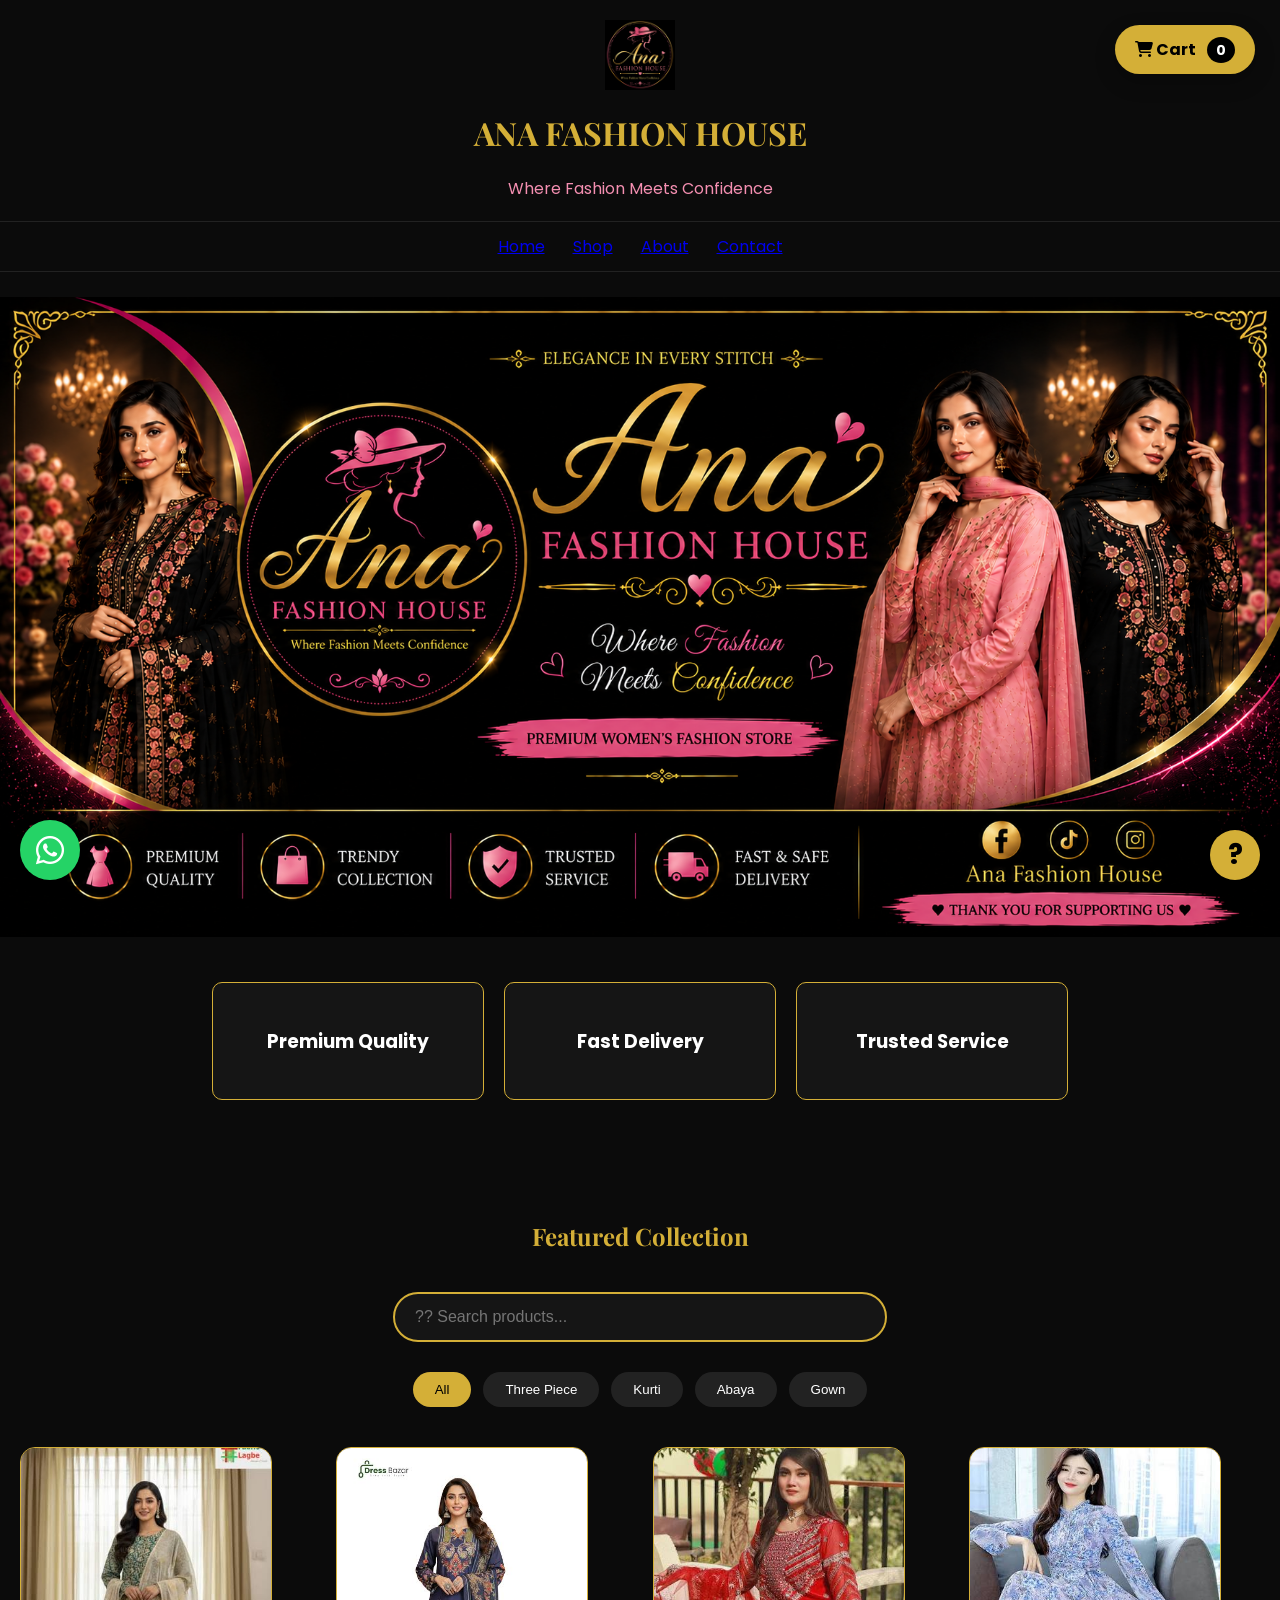
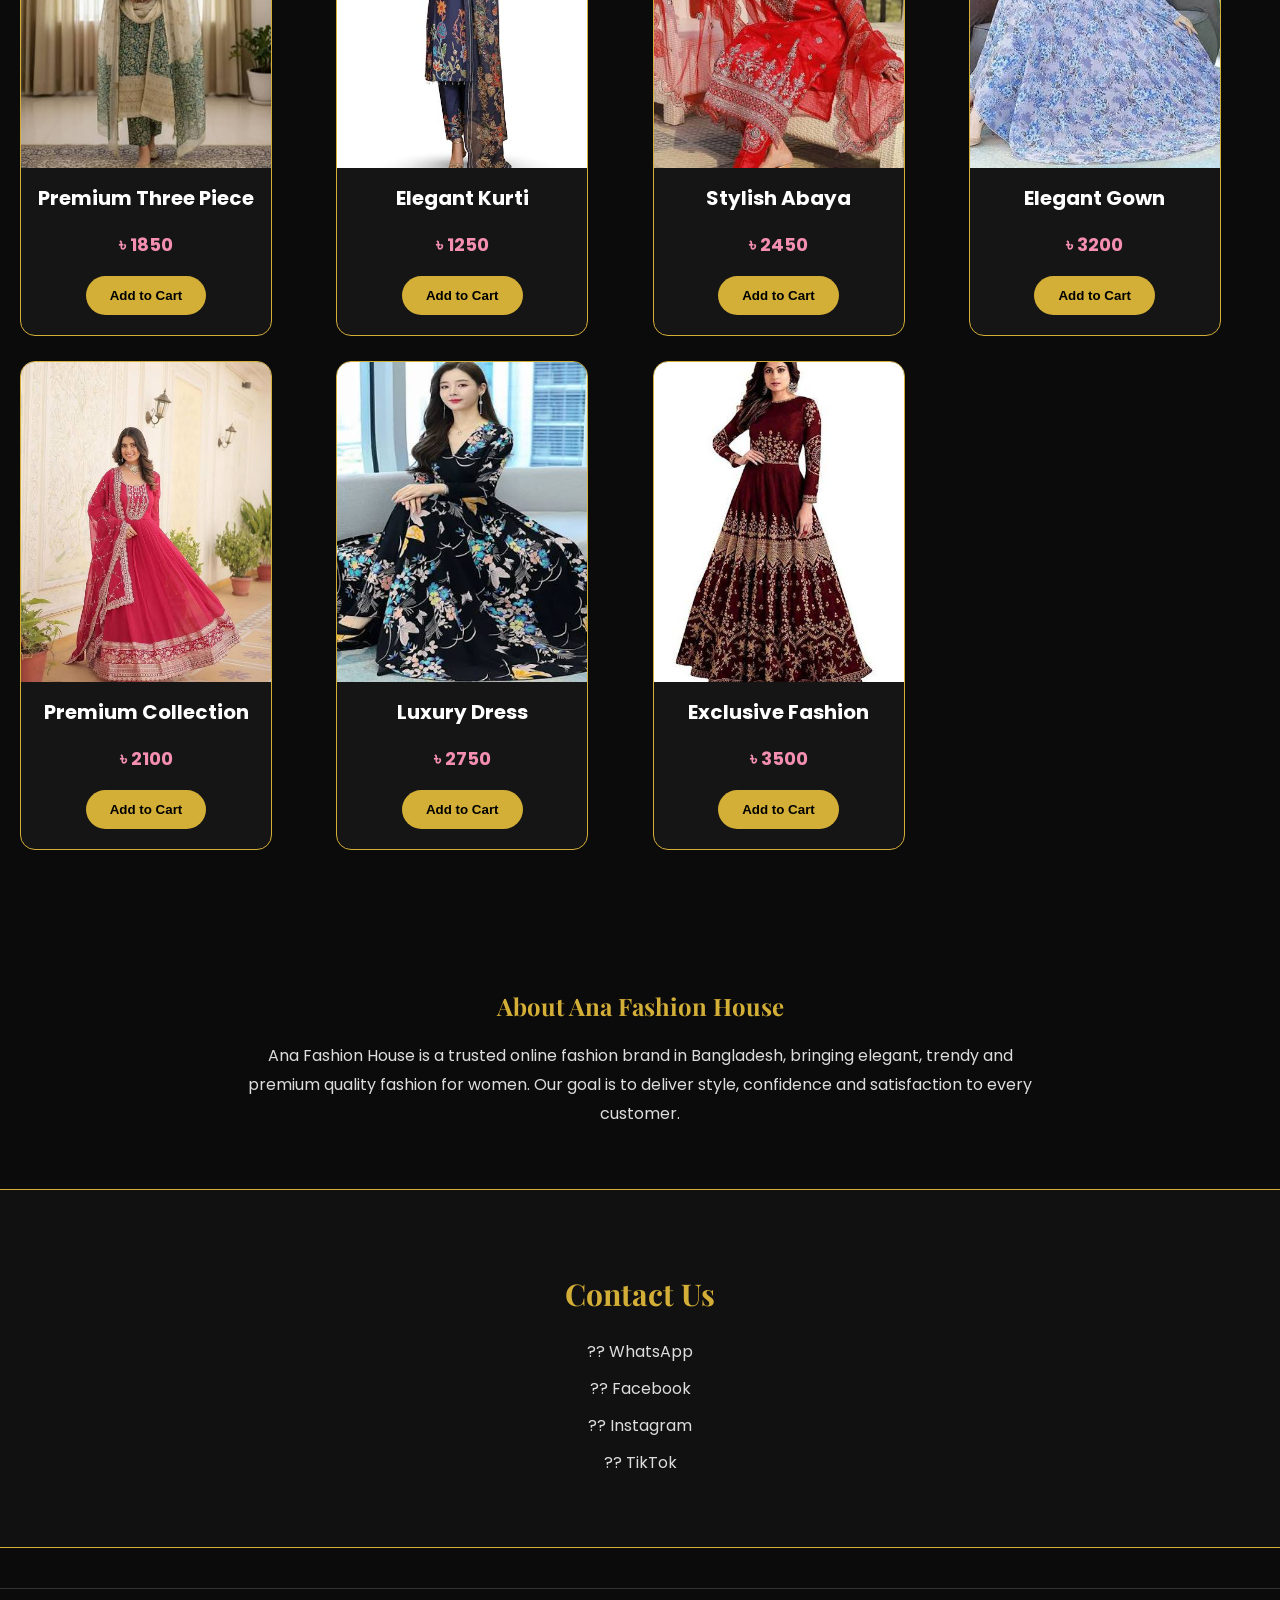
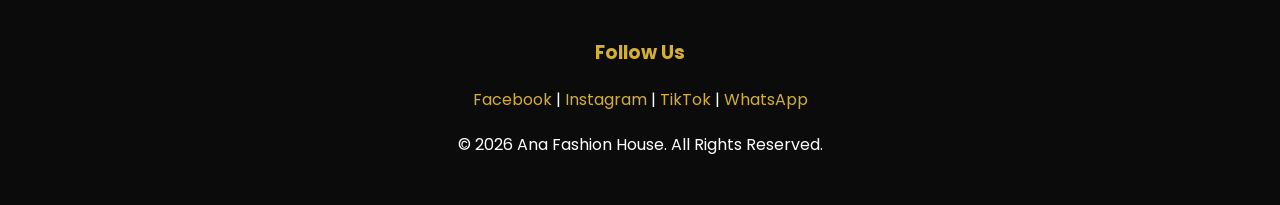
==== index.html @ d1ecdb91 "index.html" ====
<!DOCTYPE html>
<html lang="en">
<link rel="canonical" href="https://mdaiubmondol.github.io/ana-fashion-house/">
<head>
    <meta charset="UTF-8">
    <meta name="viewport" content="width=device-width, initial-scale=1.0">
	
	<link rel="stylesheet" href="https://cdnjs.cloudflare.com/ajax/libs/font-awesome/6.7.2/css/all.min.css">
    
	<!-- SEO -->
    <title>Ana Fashion House | Premium Women's Fashion in Bangladesh</title>

    <meta name="description" content="Ana Fashion House - Premium quality Three Piece, Kurti, Abaya and Women's Fashion in Bangladesh. Order online with fast delivery and trusted service.">

    <meta name="keywords" content="Ana Fashion House, Bangladesh Fashion, Three Piece, Kurti, Abaya, Women's Fashion, Online Shopping Bangladesh, Ladies Dress">

    <meta name="author" content="Md Aiub Mondol">

    <meta name="robots" content="index, follow">

    <!-- Open Graph (Facebook) -->
    <meta property="og:title" content="Ana Fashion House">
    <meta property="og:description" content="Premium Women's Fashion in Bangladesh">
    <meta property="og:image" content="images/banner.png">
    <meta property="og:type" content="website">

    <!-- Theme Color -->
    <meta name="theme-color" content="#0B0B0B">

    <!-- Favicon -->
    <link rel="icon" type="image/png" href="images/icon.png">

    <!-- Font Awesome -->
    <link rel="stylesheet"
    href="https://cdnjs.cloudflare.com/ajax/libs/font-awesome/6.5.1/css/all.min.css">

    <!-- Google Fonts -->
    <link href="https://fonts.googleapis.com/css2?family=Playfair+Display:wght@700&family=Poppins:wght@300;400;500&display=swap" rel="stylesheet">

    <!-- CSS -->
    <link rel="stylesheet" href="style.css">

</head>
	<a href="https://wa.me/8801889418203"
	   class="floating-whatsapp"
	   target="_blank">
	   <i class="fab fa-whatsapp"></i>
	</a>
<body>

<header>

    <img src="images/logo.png" alt="Ana Fashion House logo" class="logo">

    <h1>ANA FASHION HOUSE</h1>

    <p>Where Fashion Meets Confidence</p>
		
		<nav>
			<a href="#home">Home</a>
			<a href="#shop">Shop</a>
			<a href="#about">About</a>
			<a href="#contact">Contact</a>
		</nav>
		<div class="cart-box">

		<i class="fa-solid fa-cart-shopping"></i>

		Cart

		<span id="cart-count">0</span>

		</div>
</header>


<section class="hero" id="home">
    <img src="images/banner.png" alt="Ana Fashion House Banner">
</section>

<section class="features">

    <div class="card">
        <h3>Premium Quality</h3>
    </div>

    <div class="card">
        <h3>Fast Delivery</h3>
    </div>

    <div class="card">
        <h3>Trusted Service</h3>
    </div>

</section>

<section class="products" id="shop">

    <h2>Featured Collection</h2>

    <div class="search-box">

        <input
            type="text"
            id="search-input"
            placeholder="?? Search products...">

    </div>

    <div class="filter-buttons">

        <button class="filter-btn active" data-category="All">All</button>

        <button class="filter-btn" data-category="Three Piece">Three Piece</button>

        <button class="filter-btn" data-category="Kurti">Kurti</button>

        <button class="filter-btn" data-category="Abaya">Abaya</button>

        <button class="filter-btn" data-category="Gown">Gown</button>

    </div>

    <div id="product-list" class="product-grid"></div>

</section>

<section class="about" id="about">

    <h2>About Ana Fashion House</h2>

    <p>
        Ana Fashion House is a trusted online fashion brand in Bangladesh,
        bringing elegant, trendy and premium quality fashion for women.
        Our goal is to deliver style, confidence and satisfaction to every customer.
    </p>

</section>

<section class="contact" id="contact">

	<h2>Contact Us</h2>

		<p>?? <a href="https://wa.me/8801889418203" target="_blank">WhatsApp</a></p>

		<p>?? <a href="https://www.facebook.com/anafashionhouseBD" target="_blank">Facebook</a></p>

		<p>?? <a href="https://www.instagram.com/anafashionhousebd" target="_blank">Instagram</a></p>

		<p>?? <a href="https://www.tiktok.com/@anafashionhousebd" target="_blank">TikTok</a></p>

</section>

<a href="#home" class="back-to-top">?</a>

<footer>

    <h3>Follow Us</h3>

    <p>
        <a href="https://www.facebook.com/anafashionhouseBD" target="_blank">Facebook</a> |
        <a href="https://www.instagram.com/anafashionhousebd" target="_blank">Instagram</a> |
        <a href="https://www.tiktok.com/@anafashionhousebd" target="_blank">TikTok</a> |
        <a href="https://wa.me/8801889418203" target="_blank">WhatsApp</a>
    </p>

    <p>&copy; 2026 Ana Fashion House. All Rights Reserved.</p>

</footer>

<!-- Shopping Cart Sidebar -->

<div class="cart-sidebar" id="cart-sidebar">

    <div class="cart-header">
        <h2>Shopping Cart</h2>
        <span id="close-cart">&times;</span>
    </div>

    <div id="cart-items">

        <p class="empty-cart">Your cart is empty.</p>

    </div>

    <div class="cart-footer">

        <h3>Total: à§³ <span id="cart-total">0</span></h3>

        <button class="checkout-btn">
            Checkout
        </button>

    </div>

</div>

<script src="products.js"></script>
<script src="script.js"></script>

</body>
</html>
---- style.css ----
html{
    scroll-behavior:smooth;
}

body{
    margin:0;
    font-family:'Poppins',sans-serif;
    background:#0B0B0B;
    color:white;
}

header{
    text-align:center;
    padding:20px 0;
}
header{
    text-align:center;
    padding:20px 0;

    position:sticky;
    top:0;
    z-index:1000;

    background:#0B0B0B;
}
.logo{
    width:70px;
    height:auto;
    display:block;
    margin:0 auto 15px;
}

header h1{
    color:#D4AF37;
    font-family:'Playfair Display',serif;
}

header p{
    color:#F48FB1;
}

nav{
    position:sticky;
    top:0;
    z-index:1000;

    margin-top:20px;
    padding:12px;

    background:#0B0B0B;
    border-top:1px solid #222;
    border-bottom:1px solid #222;
}

nav a{
    padding:8px 12px;
    border-radius:20px;
}

nav a:hover{
    background:#151515;
    color:#F48FB1;
}

.hero{
    height:650px;
    overflow:hidden;
}

.hero img{
    width:100%;
    height:100%;
    object-fit:contain;
}

.features{
    display:flex;
    justify-content:center;
    gap:20px;
    padding:40px;
    flex-wrap:wrap;
}

.card{
    background:#151515;
    padding:25px;
    width:220px;
    text-align:center;
    border:1px solid #D4AF37;
    border-radius:10px;
}

.products{
    text-align:center;
    padding:60px 20px;
}

.products h2{
    color:#D4AF37;
    margin-bottom:40px;
    font-family:'Playfair Display',serif;
}

.product-grid{
    display:flex;
    justify-content:center;
    gap:25px;
    flex-wrap:wrap;
}

.product-card{
    width:250px;
    background:#151515;
    border:1px solid #D4AF37;
    border-radius:12px;
    overflow:hidden;
    text-align:center;
    transition:.3s;
    cursor:pointer;
}

.product-card:hover{
    transform:translateY(-10px) scale(1.02);
    box-shadow:0 10px 25px rgba(212,175,55,.35);
}

.product-card img{
    width:100%;
    height:320px;
    object-fit:cover;
    display:block;
}

.product-card h3{
    color:white;
    margin:15px 0 10px;
}

.product-card p{
    color:#F48FB1;
    font-weight:bold;
    margin-bottom:20px;
}

.product-btn{
    display:inline-block;
    margin-bottom:20px;
    padding:10px 20px;
    background:#F48FB1;
    color:#000;
    text-decoration:none;
    border-radius:25px;
    font-weight:bold;
}

.product-btn:hover{
    opacity:.9;
}

.about{
    text-align:center;
    padding:60px 20px;
}

.about h2{
    color:#D4AF37;
    font-family:'Playfair Display',serif;
    margin-bottom:20px;
}

.about p{
    max-width:800px;
    margin:auto;
    line-height:1.8;
    color:#ddd;
}

.contact{
    text-align:center;
    padding:60px 20px;
    background:#111;
    border-top:1px solid #D4AF37;
    border-bottom:1px solid #D4AF37;
}

.contact h2{
    color:#D4AF37;
    margin-bottom:25px;
    font-size:30px;
    font-family:'Playfair Display',serif;
}

.contact p{
    margin:12px 0;
    color:#ddd;
}

.contact strong{
    color:#D4AF37;
}

.contact a{
    color:#ddd;
    text-decoration:none;
}

.contact a:hover{
    color:#F48FB1;
}

footer{
    text-align:center;
    padding:30px 20px;
    margin-top:40px;
    border-top:1px solid #333;
}

footer h3{
    color:#D4AF37;
}

footer a{
    color:#D4AF37;
    text-decoration:none;
}

footer a:hover{
    color:#F48FB1;
}

footer p{
    line-height:1.8;
}

@media (max-width:768px){

    header{
        padding:25px 15px;
    }

    .logo{
        width:90px;
    }

    header h1{
        font-size:28px;
    }

    header p{
        font-size:14px;
    }

    nav{
        display:flex;
        flex-wrap:wrap;
        justify-content:center;
        gap:10px;
        margin-top:15px;
    }

    nav a{
        margin:0;
        padding:8px 12px;
        background:#151515;
        border-radius:20px;
    }

    .hero{
        height:220px;
    }

    .features{
        flex-direction:column;
        align-items:center;
        padding:25px 15px;
    }

    .card{
        width:90%;
        max-width:320px;
    }

    .products{
        padding:40px 15px;
    }

    .product-grid{
        flex-direction:column;
        align-items:center;
    }

    .product-card{
        width:90%;
        max-width:320px;
    }

    footer{
        padding:20px 15px;
    }
}

.back-to-top{
    position:fixed;
    bottom:20px;
    right:20px;

    width:50px;
    height:50px;

    background:#D4AF37;
    color:#000;

    text-decoration:none;
    font-size:28px;
    font-weight:bold;

    display:flex;
    align-items:center;
    justify-content:center;

    border-radius:50%;
    box-shadow:0 4px 10px rgba(0,0,0,.4);

    transition:.3s;
    z-index:999;
}

.back-to-top:hover{
    background:#F48FB1;
    transform:translateY(-3px);
}

.floating-whatsapp{
    position:fixed;
    bottom:20px;
    left:20px;

    width:60px;
    height:60px;

    background:#25D366;
    color:white;

    border-radius:50%;

    display:flex;
    align-items:center;
    justify-content:center;

    text-decoration:none;
    font-size:32px;

    box-shadow:0 4px 12px rgba(0,0,0,.3);

    z-index:999;
    transition:.3s;
}

.floating-whatsapp:hover{
    transform:scale(1.1);
}
/* ===========================
   V15 Premium Product Design
=========================== */

.product-grid{
    display:grid;
    grid-template-columns:repeat(auto-fit,minmax(250px,1fr));
    gap:25px;
    margin-top:40px;
}

.product-card{
    background:#151515;
    border:1px solid #D4AF37;
    border-radius:15px;
    overflow:hidden;
    transition:.35s ease;
    text-align:center;
}

.product-card:hover{
    transform:translateY(-8px);
    box-shadow:0 10px 25px rgba(212,175,55,.35);
}

.product-card img{
    width:100%;
    height:320px;
    object-fit:cover;
}

.product-card h3{
    margin:15px 10px 8px;
    color:#fff;
    font-size:20px;
}

.product-card p{
    color:#F48FB1;
    font-size:18px;
    font-weight:bold;
    margin-bottom:18px;
}

.product-btn{
    background:#D4AF37;
    color:#000;
    border:none;
    padding:12px 24px;
    border-radius:30px;
    font-weight:bold;
    cursor:pointer;
    margin-bottom:20px;
    transition:.3s;
}

.product-btn:hover{
    background:#F48FB1;
    transform:scale(1.05);
}

/* ===========================
   Cart Button
=========================== */

.cart-box{
    position:fixed;
    top:25px;
    right:25px;
    background:#D4AF37;
    color:#000;
    padding:12px 20px;
    border-radius:30px;
    font-weight:bold;
    cursor:pointer;
    z-index:999;
    box-shadow:0 8px 20px rgba(0,0,0,.25);
}

#cart-count{
    background:#000;
    color:#fff;
    padding:3px 9px;
    border-radius:50%;
    margin-left:8px;
    font-size:14px;
}

/* ===========================
   Mobile
=========================== */

@media(max-width:768px){

    .cart-box{
        top:15px;
        right:15px;
        padding:10px 16px;
        font-size:14px;
    }

    .product-card img{
        height:260px;
    }

}

/* ==========================
   Shopping Cart Sidebar
========================== */

.cart-sidebar{

    position:fixed;

    top:0;

    right:-420px;

    width:380px;

    height:100vh;

    background:#111;

    transition:.35s;

    z-index:1000;

    box-shadow:-5px 0 20px rgba(0,0,0,.4);

    display:flex;

    flex-direction:column;

}

.cart-sidebar.active{

    right:0;

}

.cart-header{

    display:flex;

    justify-content:space-between;

    align-items:center;

    padding:20px;

    border-bottom:1px solid #333;

}

.cart-header h2{

    color:#D4AF37;

}

#close-cart{

    font-size:30px;

    cursor:pointer;

}

#cart-items{

    flex:1;

    overflow:auto;

    padding:20px;

}

.empty-cart{

    color:#aaa;

    text-align:center;

}

.cart-footer{

    padding:20px;

    border-top:1px solid #333;

}

.checkout-btn{

    width:100%;

    padding:14px;

    border:none;

    border-radius:30px;

    background:#D4AF37;

    color:#000;

    font-weight:bold;

    cursor:pointer;

    margin-top:15px;

}

.checkout-btn:hover{

    background:#F48FB1;

}

@media(max-width:768px){

.cart-sidebar{

width:100%;

}

}

.cart-item{

    border-bottom:1px solid #333;

    padding:15px 0;

}

.cart-item h4{

    margin:0;

    color:#fff;

}

.cart-item p{

    color:#F48FB1;

}

.cart-item button{

    background:#F48FB1;

    color:#000;

    border:none;

    padding:8px 14px;

    border-radius:20px;

    cursor:pointer;

}
.cart-item{

    display:flex;

    gap:15px;

    padding:15px 0;

    border-bottom:1px solid #333;

}

.cart-item img{

    width:80px;

    height:80px;

    object-fit:cover;

    border-radius:10px;

}

.cart-info{

    flex:1;

}

.qty-box{

    display:flex;

    align-items:center;

    gap:10px;

    margin:10px 0;

}

.qty-box button{

    width:30px;

    height:30px;

    border:none;

    border-radius:50%;

    background:#D4AF37;

    cursor:pointer;

    font-weight:bold;

}

.remove-btn{

    background:#F48FB1;

    border:none;

    color:#000;

    padding:8px 15px;

    border-radius:20px;

    cursor:pointer;

}

/* ==========================
   Search Box
========================== */

.search-box{

    text-align:center;

    margin:30px 0;

}

.search-box input{

    width:100%;
    max-width:450px;

    padding:14px 20px;

    border:2px solid #D4AF37;

    border-radius:40px;

    background:#151515;

    color:#fff;

    font-size:16px;

    outline:none;

    transition:.3s;

}

.search-box input:focus{

    box-shadow:0 0 15px rgba(212,175,55,.35);

}

.filter-buttons {
    display: flex;
    justify-content: center;
    flex-wrap: wrap;
    gap: 12px;
    margin: 30px 0;
}

.filter-btn {
    padding: 10px 22px;
    border: none;
    border-radius: 30px;
    background: #222;
    color: #fff;
    cursor: pointer;
    transition: .3s;
}

.filter-btn:hover,
.filter-btn.active {
    background: #D4AF37;
    color: #000;
}
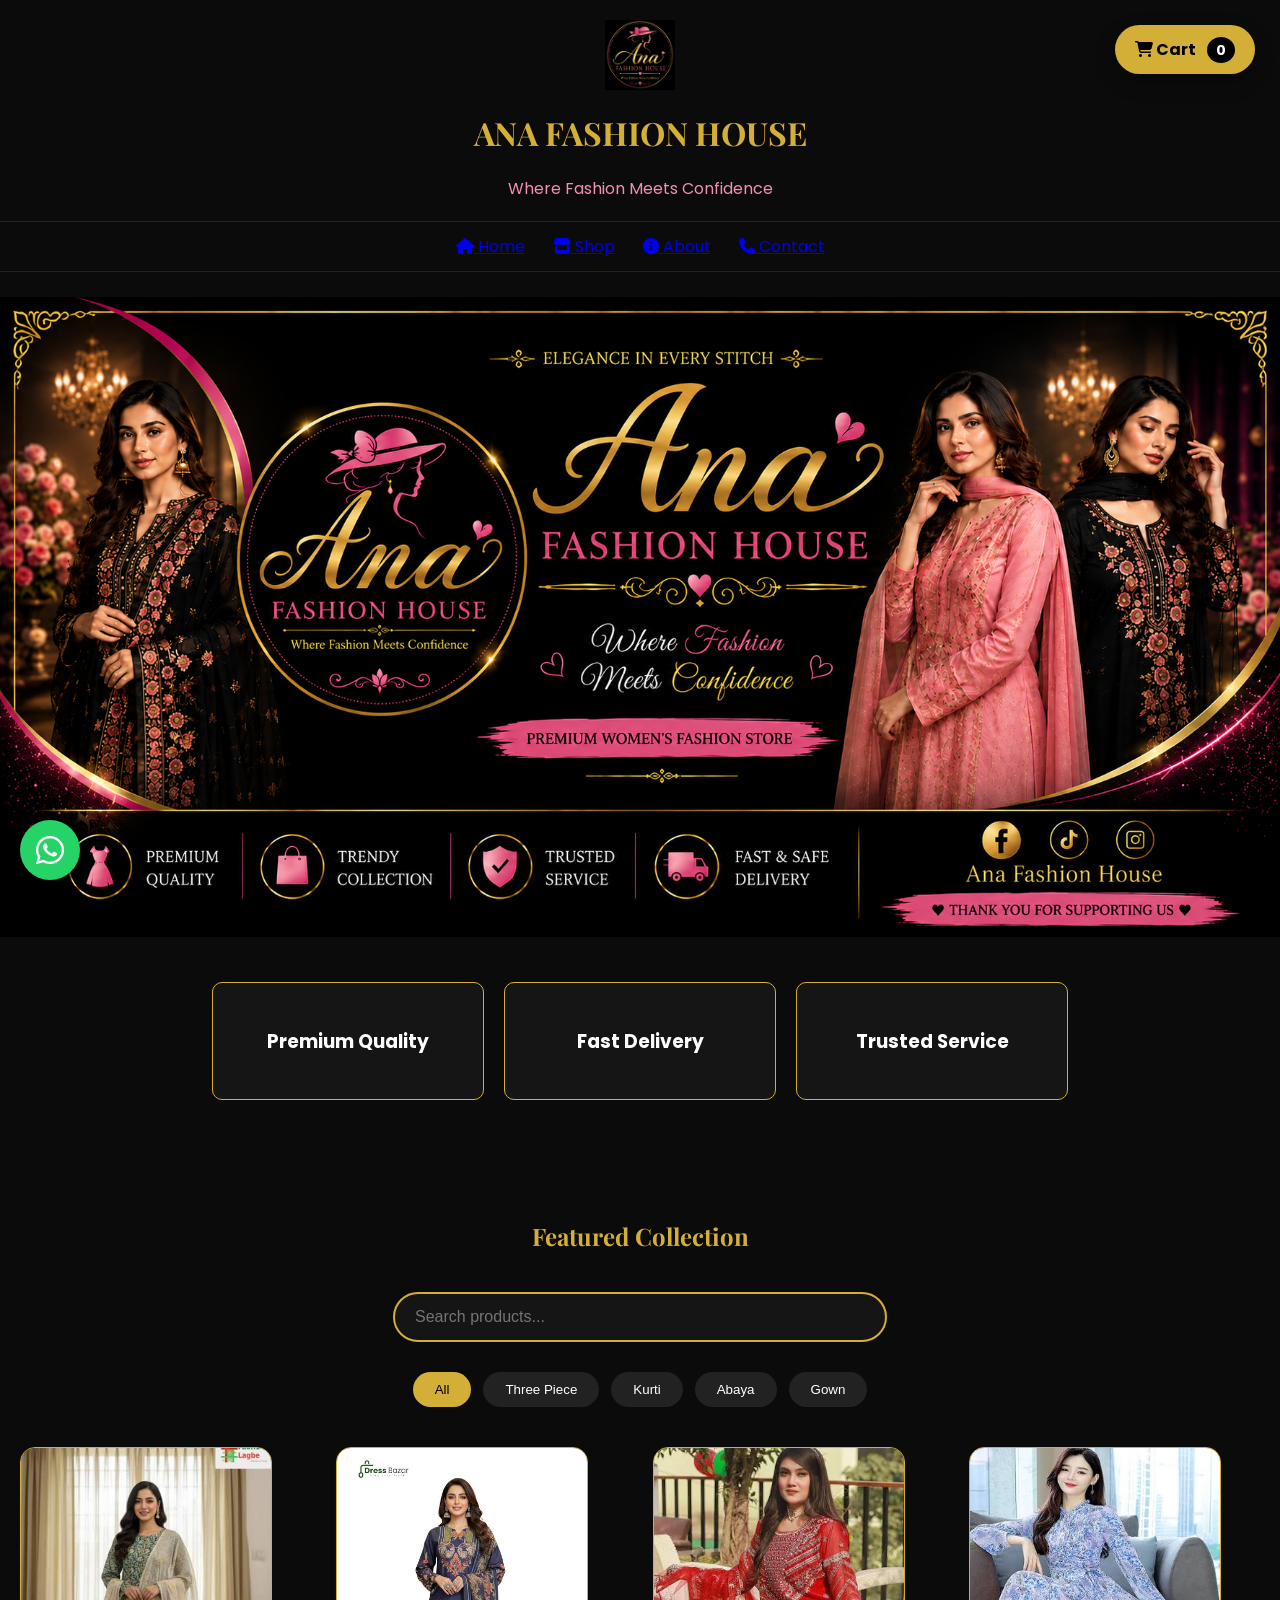
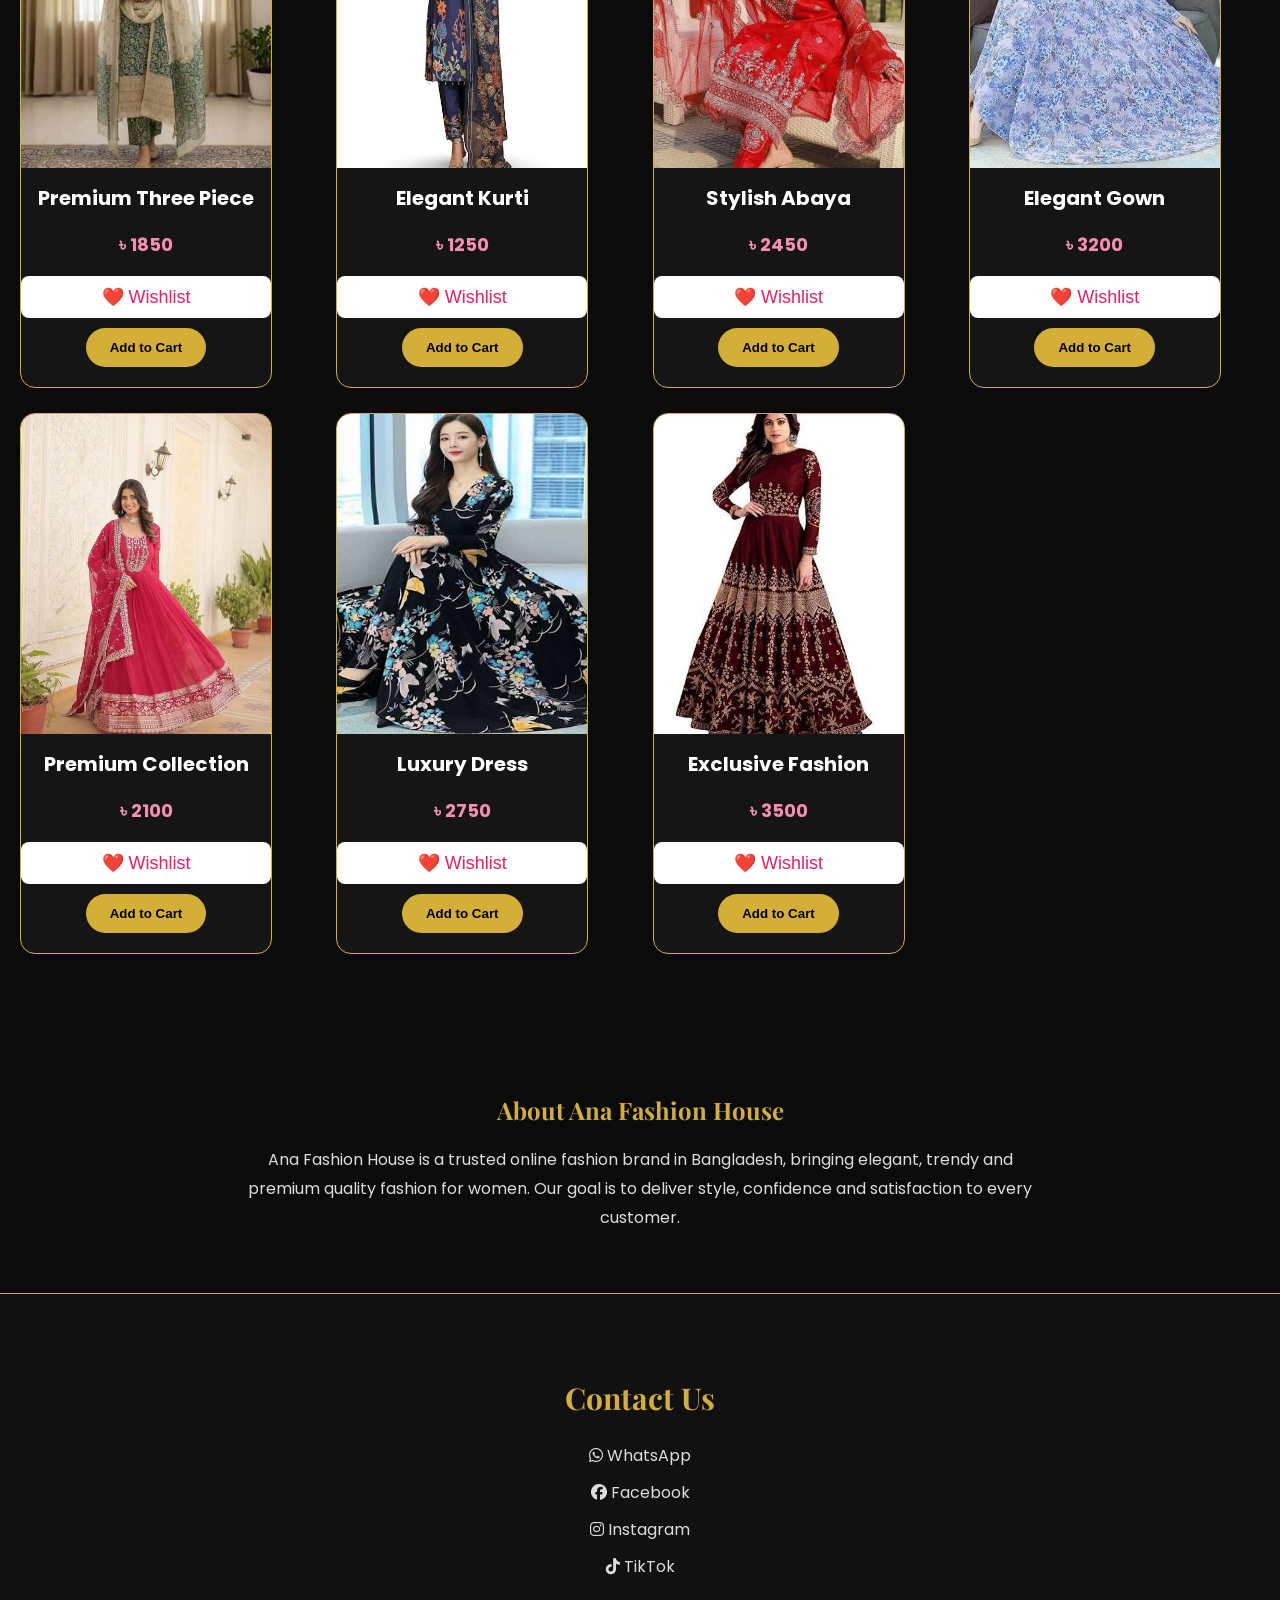
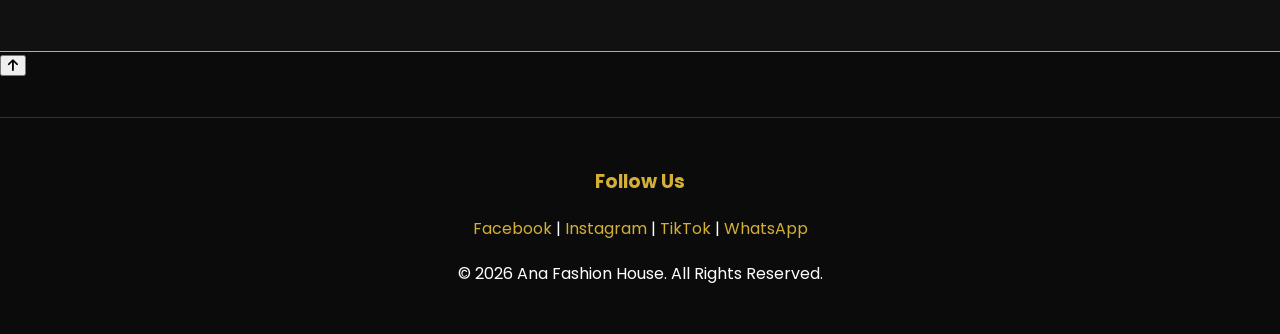
==== commit 0b506eea: "index.html" ====
--- a/index.html
+++ b/index.html
@@ -6,8 +6,6 @@
     <meta charset="UTF-8">
     <meta name="viewport" content="width=device-width, initial-scale=1.0">
 	
-	<link rel="stylesheet" href="https://cdnjs.cloudflare.com/ajax/libs/font-awesome/6.7.2/css/all.min.css">
-    
 	<!-- SEO -->
     <title>Ana Fashion House | Premium Women's Fashion in Bangladesh</title>
 
@@ -32,9 +30,9 @@
     <link rel="icon" type="image/png" href="images/icon.png">
 
     <!-- Font Awesome -->
-    <link rel="stylesheet"
-    href="https://cdnjs.cloudflare.com/ajax/libs/font-awesome/6.5.1/css/all.min.css">
-
+ 
+	<link rel="stylesheet" href="https://cdnjs.cloudflare.com/ajax/libs/font-awesome/6.7.2/css/all.min.css">
+    
     <!-- Google Fonts -->
     <link href="https://fonts.googleapis.com/css2?family=Playfair+Display:wght@700&family=Poppins:wght@300;400;500&display=swap" rel="stylesheet">
 
@@ -42,13 +40,15 @@
     <link rel="stylesheet" href="style.css">
 
 </head>
+	
+<body>
+	
 	<a href="https://wa.me/8801889418203"
 	   class="floating-whatsapp"
 	   target="_blank">
 	   <i class="fab fa-whatsapp"></i>
 	</a>
-<body>
-
+	
 <header>
 
     <img src="images/logo.png" alt="Ana Fashion House logo" class="logo">
@@ -58,10 +58,13 @@
     <p>Where Fashion Meets Confidence</p>
 		
 		<nav>
-			<a href="#home">Home</a>
-			<a href="#shop">Shop</a>
-			<a href="#about">About</a>
-			<a href="#contact">Contact</a>
+			<a href="#home"><i class="fa-solid fa-house"></i> Home</a>
+
+			<a href="#shop"><i class="fa-solid fa-store"></i> Shop</a>
+
+			<a href="#about"><i class="fa-solid fa-circle-info"></i> About</a>
+
+			<a href="#contact"><i class="fa-solid fa-phone"></i> Contact</a>
 		</nav>
 		<div class="cart-box">
 
@@ -104,7 +107,7 @@
         <input
             type="text"
             id="search-input"
-            placeholder="?? Search products...">
+            placeholder="Search products...">
 
     </div>
 
@@ -140,19 +143,59 @@
 
 <section class="contact" id="contact">
 
-	<h2>Contact Us</h2>
-
-		<p>?? <a href="https://wa.me/8801889418203" target="_blank">WhatsApp</a></p>
-
-		<p>?? <a href="https://www.facebook.com/anafashionhouseBD" target="_blank">Facebook</a></p>
-
-		<p>?? <a href="https://www.instagram.com/anafashionhousebd" target="_blank">Instagram</a></p>
-
-		<p>?? <a href="https://www.tiktok.com/@anafashionhousebd" target="_blank">TikTok</a></p>
-
-</section>
-
-<a href="#home" class="back-to-top">?</a>
+    <h2>Contact Us</h2>
+
+    <p>
+        <a href="https://wa.me/8801889418203"
+           target="_blank"
+           rel="noopener noreferrer">
+
+            <i class="fab fa-whatsapp"></i>
+            WhatsApp
+
+        </a>
+    </p>
+
+    <p>
+        <a href="https://facebook.com/anafashionhouseBD"
+           target="_blank"
+           rel="noopener noreferrer">
+
+            <i class="fab fa-facebook"></i>
+            Facebook
+
+        </a>
+    </p>
+
+    <p>
+        <a href="https://instagram.com/anafashionhouseBD"
+           target="_blank"
+           rel="noopener noreferrer">
+
+            <i class="fab fa-instagram"></i>
+            Instagram
+
+        </a>
+    </p>
+
+    <p>
+        <a href="https://tiktok.com/@anafashionhouseBD"
+           target="_blank"
+           rel="noopener noreferrer">
+
+            <i class="fab fa-tiktok"></i>
+            TikTok
+
+        </a>
+    </p>
+
+</section>
+
+<button id="backToTop">
+
+    <i class="fa-solid fa-arrow-up"></i>
+
+</button>
 
 <footer>
 
--- a/style.css
+++ b/style.css
@@ -771,3 +771,39 @@
     background: #D4AF37;
     color: #000;
 }
+
+/* ==========================
+   Wishlist
+========================== */
+
+.wishlist-btn{
+
+    width:100%;
+
+    margin-bottom:10px;
+
+    padding:10px;
+
+    border:none;
+
+    border-radius:8px;
+
+    background:#fff;
+
+    color:#E91E63;
+
+    cursor:pointer;
+
+    font-size:18px;
+
+    transition:.3s;
+
+}
+
+.wishlist-btn:hover{
+
+    background:#E91E63;
+
+    color:#fff;
+
+}
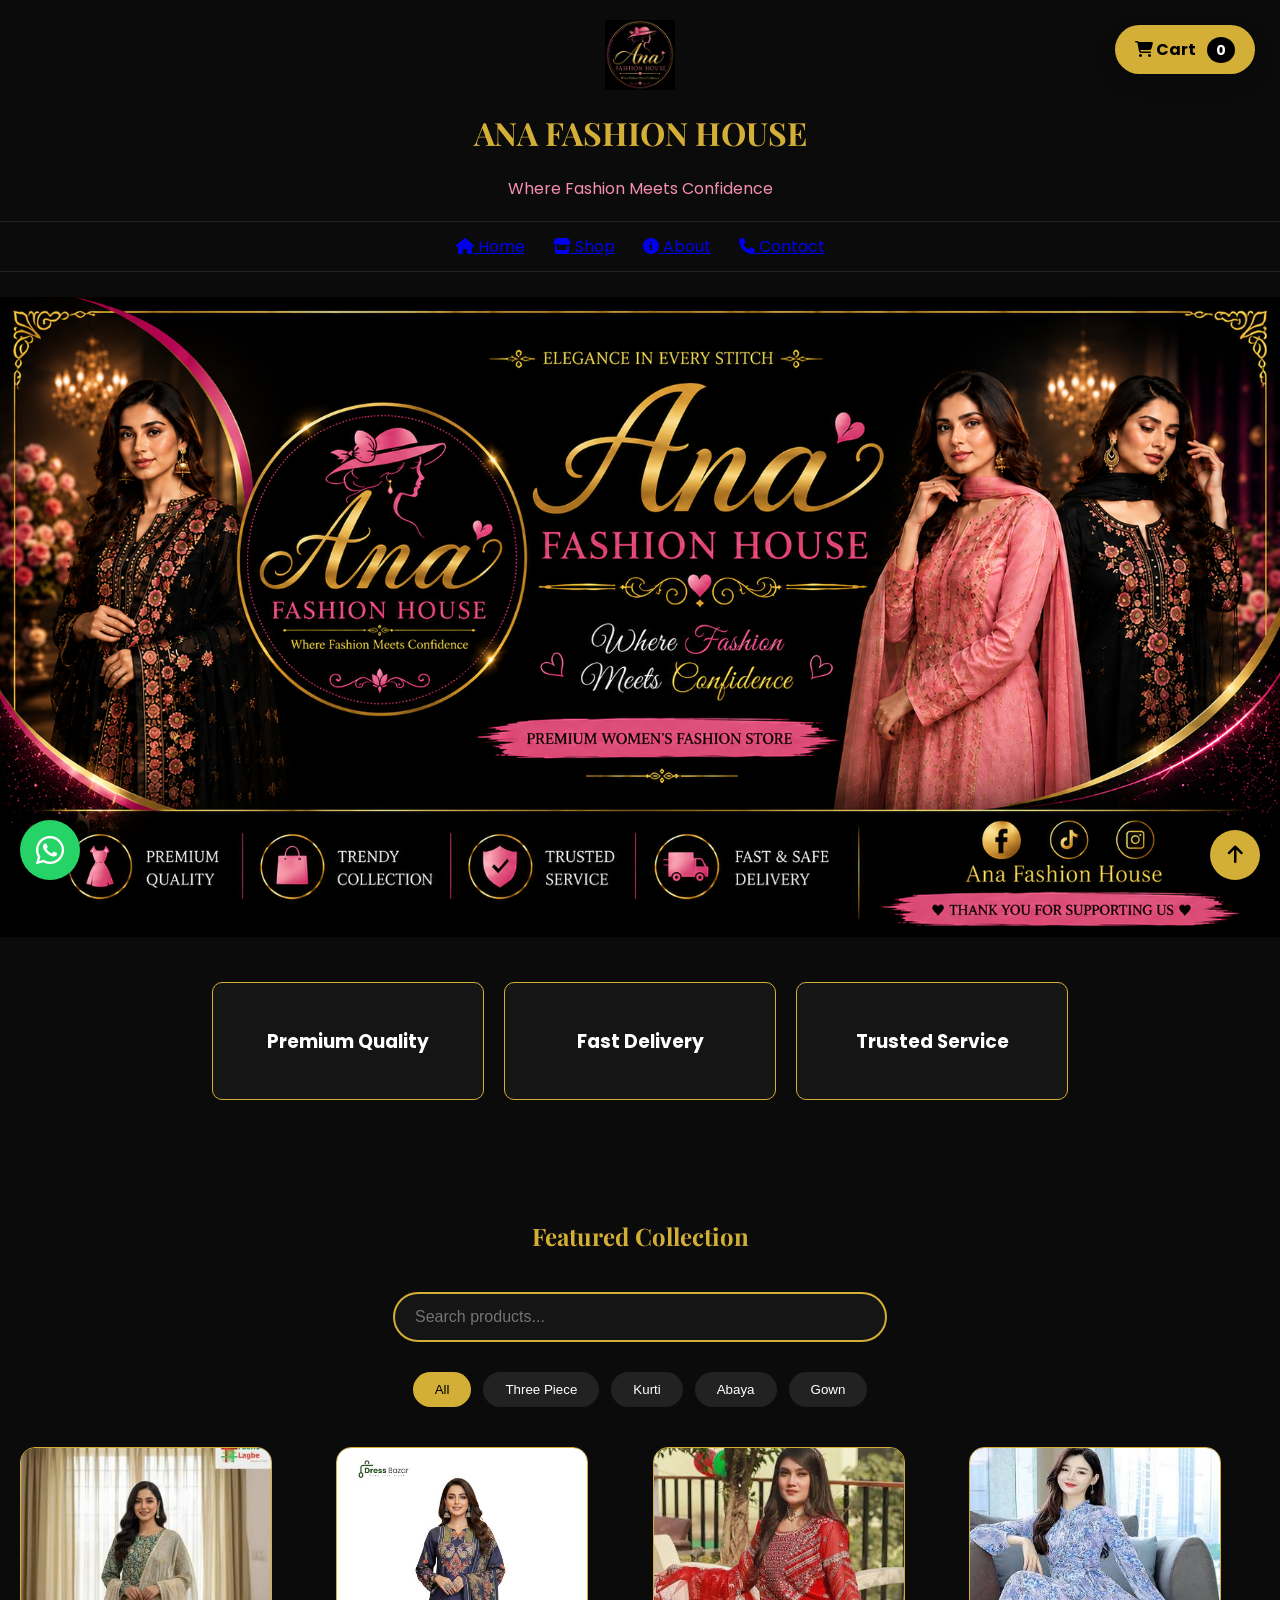
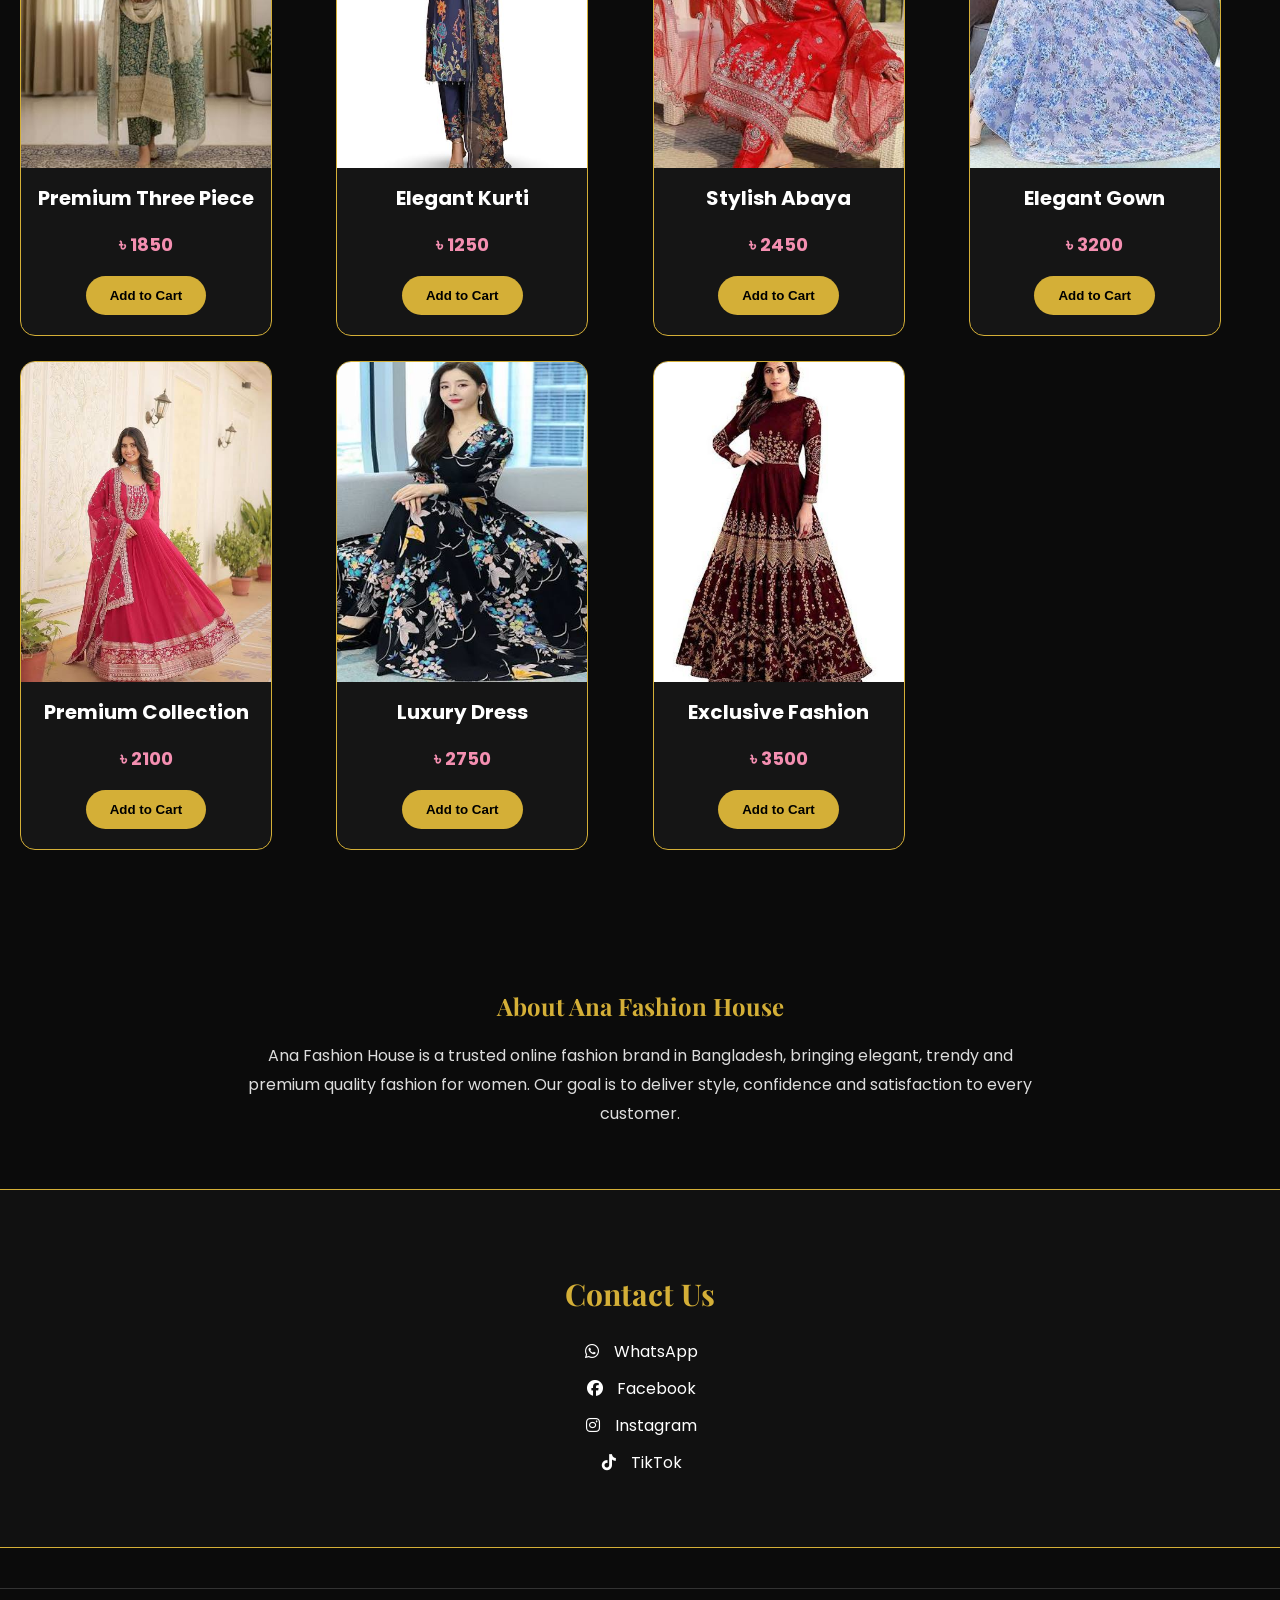
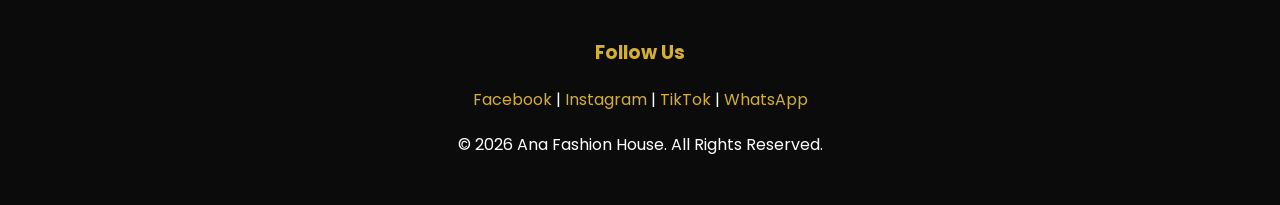
==== commit b516ba3a: "index.html" ====
--- a/index.html
+++ b/index.html
@@ -40,7 +40,11 @@
     <link rel="stylesheet" href="style.css">
 
 </head>
-	
+
+	<div id="toast">
+		<i class="fa-solid fa-circle-check"></i>
+		Product added to cart!
+	</div> 	
 <body>
 	
 	<a href="https://wa.me/8801889418203"
--- a/style.css
+++ b/style.css
@@ -200,12 +200,27 @@
 }
 
 .contact a{
-    color:#ddd;
+
+    color:#fff;
+
     text-decoration:none;
+
+    transition:.3s;
+
 }
 
 .contact a:hover{
-    color:#F48FB1;
+
+    color:#D4AF37;
+
+}
+
+.contact i{
+
+    margin-right:8px;
+
+    width:20px;
+
 }
 
 footer{
@@ -264,6 +279,9 @@
         background:#151515;
         border-radius:20px;
     }
+	nav a i{
+    margin-right: 6px;
+	}
 
     .hero{
         height:220px;
@@ -299,35 +317,40 @@
     }
 }
 
-.back-to-top{
+#backToTop{
+
     position:fixed;
+
     bottom:20px;
+
     right:20px;
 
     width:50px;
+
     height:50px;
 
+    border:none;
+
+    border-radius:50%;
+
     background:#D4AF37;
+
     color:#000;
 
-    text-decoration:none;
-    font-size:28px;
-    font-weight:bold;
-
-    display:flex;
-    align-items:center;
-    justify-content:center;
-
-    border-radius:50%;
-    box-shadow:0 4px 10px rgba(0,0,0,.4);
+    cursor:pointer;
+
+    font-size:20px;
+
+    box-shadow:0 5px 15px rgba(0,0,0,.3);
 
     transition:.3s;
-    z-index:999;
-}
-
-.back-to-top:hover{
-    background:#F48FB1;
-    transform:translateY(-3px);
+
+}
+
+#backToTop:hover{
+
+    transform:translateY(-5px);
+
 }
 
 .floating-whatsapp{
@@ -807,3 +830,107 @@
     color:#fff;
 
 }
+
+/* ==========================
+   Toast Notification
+========================== */
+
+#toast{
+
+    position:fixed;
+
+    bottom:25px;
+
+    left:50%;
+
+    transform:translateX(-50%);
+
+    background:#111;
+
+    color:#fff;
+
+    padding:14px 22px;
+
+    border-radius:10px;
+
+    box-shadow:0 5px 20px rgba(0,0,0,.3);
+
+    opacity:0;
+
+    visibility:hidden;
+
+    transition:.3s;
+
+    z-index:9999;
+
+}
+
+#toast.show{
+
+    opacity:1;
+
+    visibility:visible;
+
+}
+
+#toast i{
+
+    color:#28a745;
+
+    margin-right:8px;
+
+}
+
+.product-image{
+
+    position:relative;
+
+}
+
+.product-image img{
+
+    width:100%;
+
+    display:block;
+
+}
+
+.wishlist-btn{
+
+    position:absolute;
+
+    top:10px;
+
+    right:10px;
+
+    width:40px;
+
+    height:40px;
+
+    border:none;
+
+    border-radius:50%;
+
+    background:#fff;
+
+    color:#888;
+
+    cursor:pointer;
+
+    transition:.3s;
+
+    box-shadow:0 4px 10px rgba(0,0,0,.15);
+
+}
+
+.wishlist-btn:hover{
+
+    transform:scale(1.1);
+
+}
+
+.wishlist-btn.active{
+
+    background: #ff2d55;
+    color: #fff;
+}
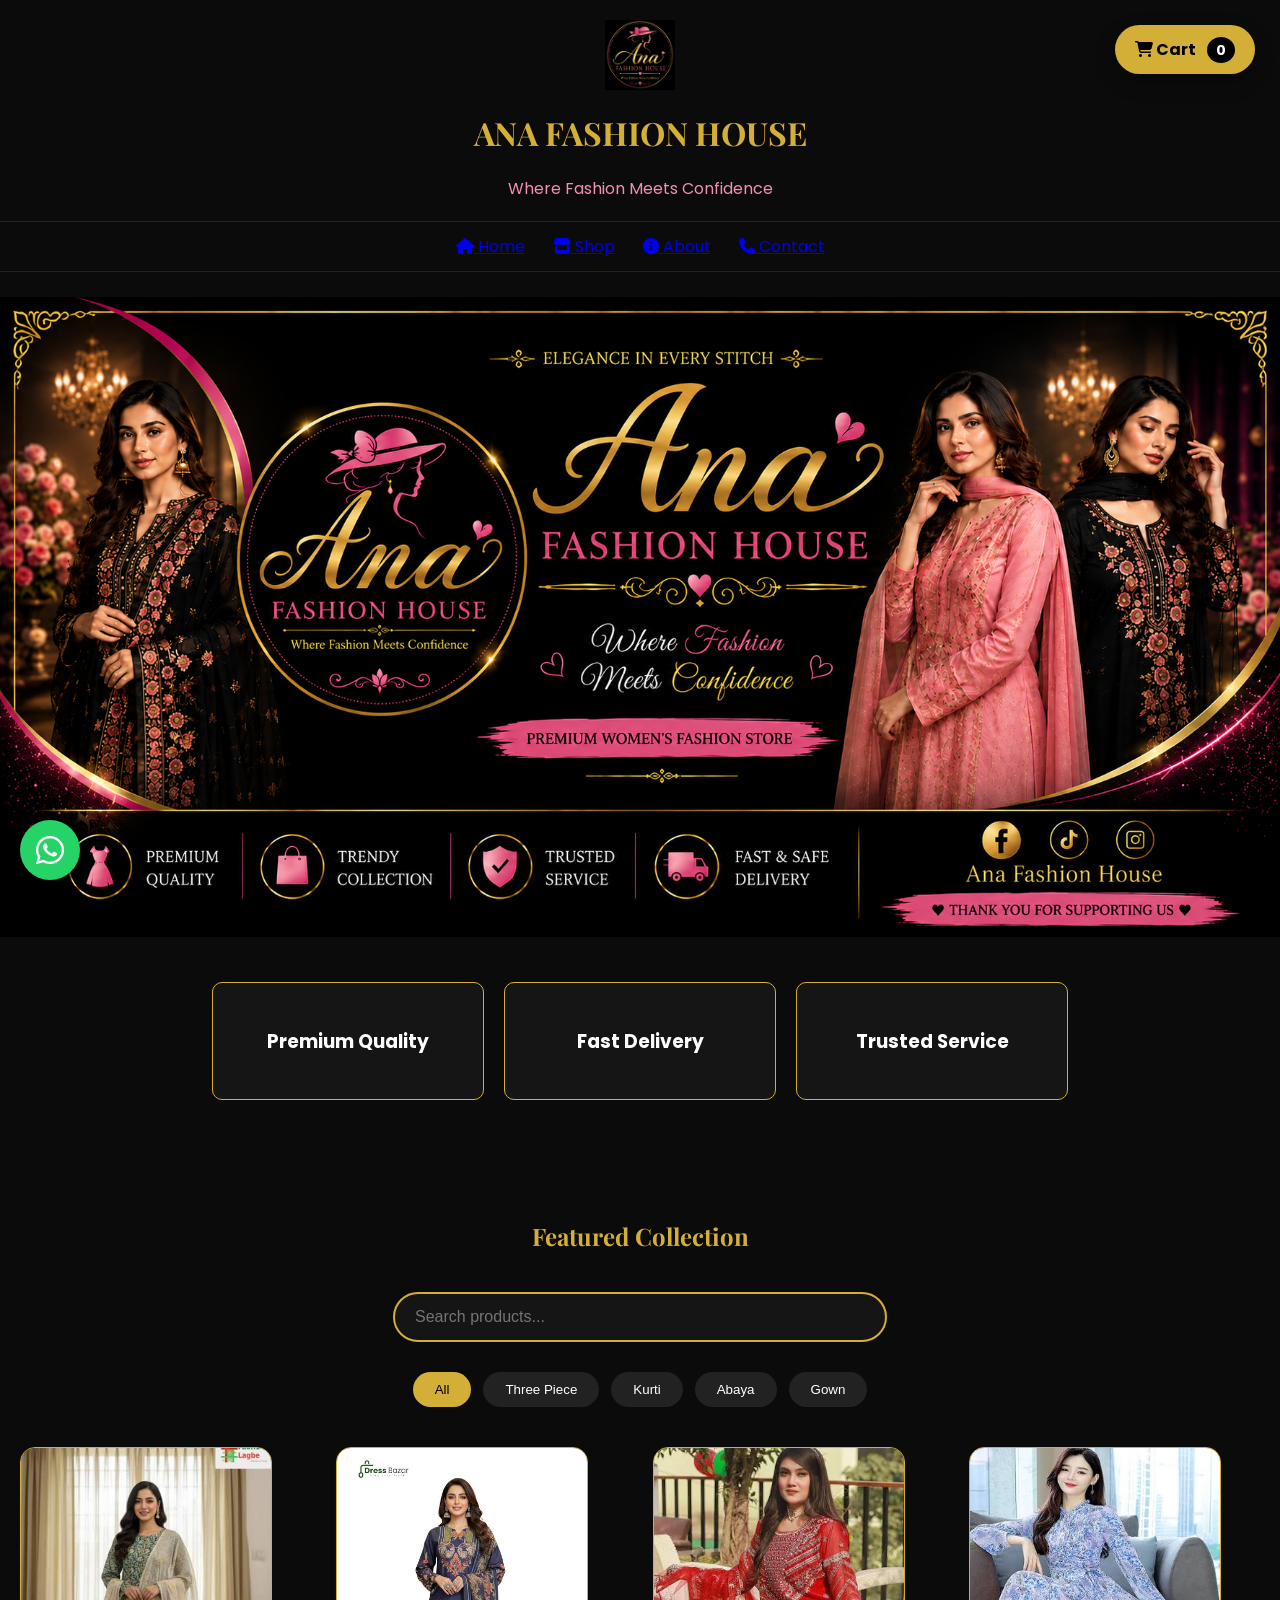
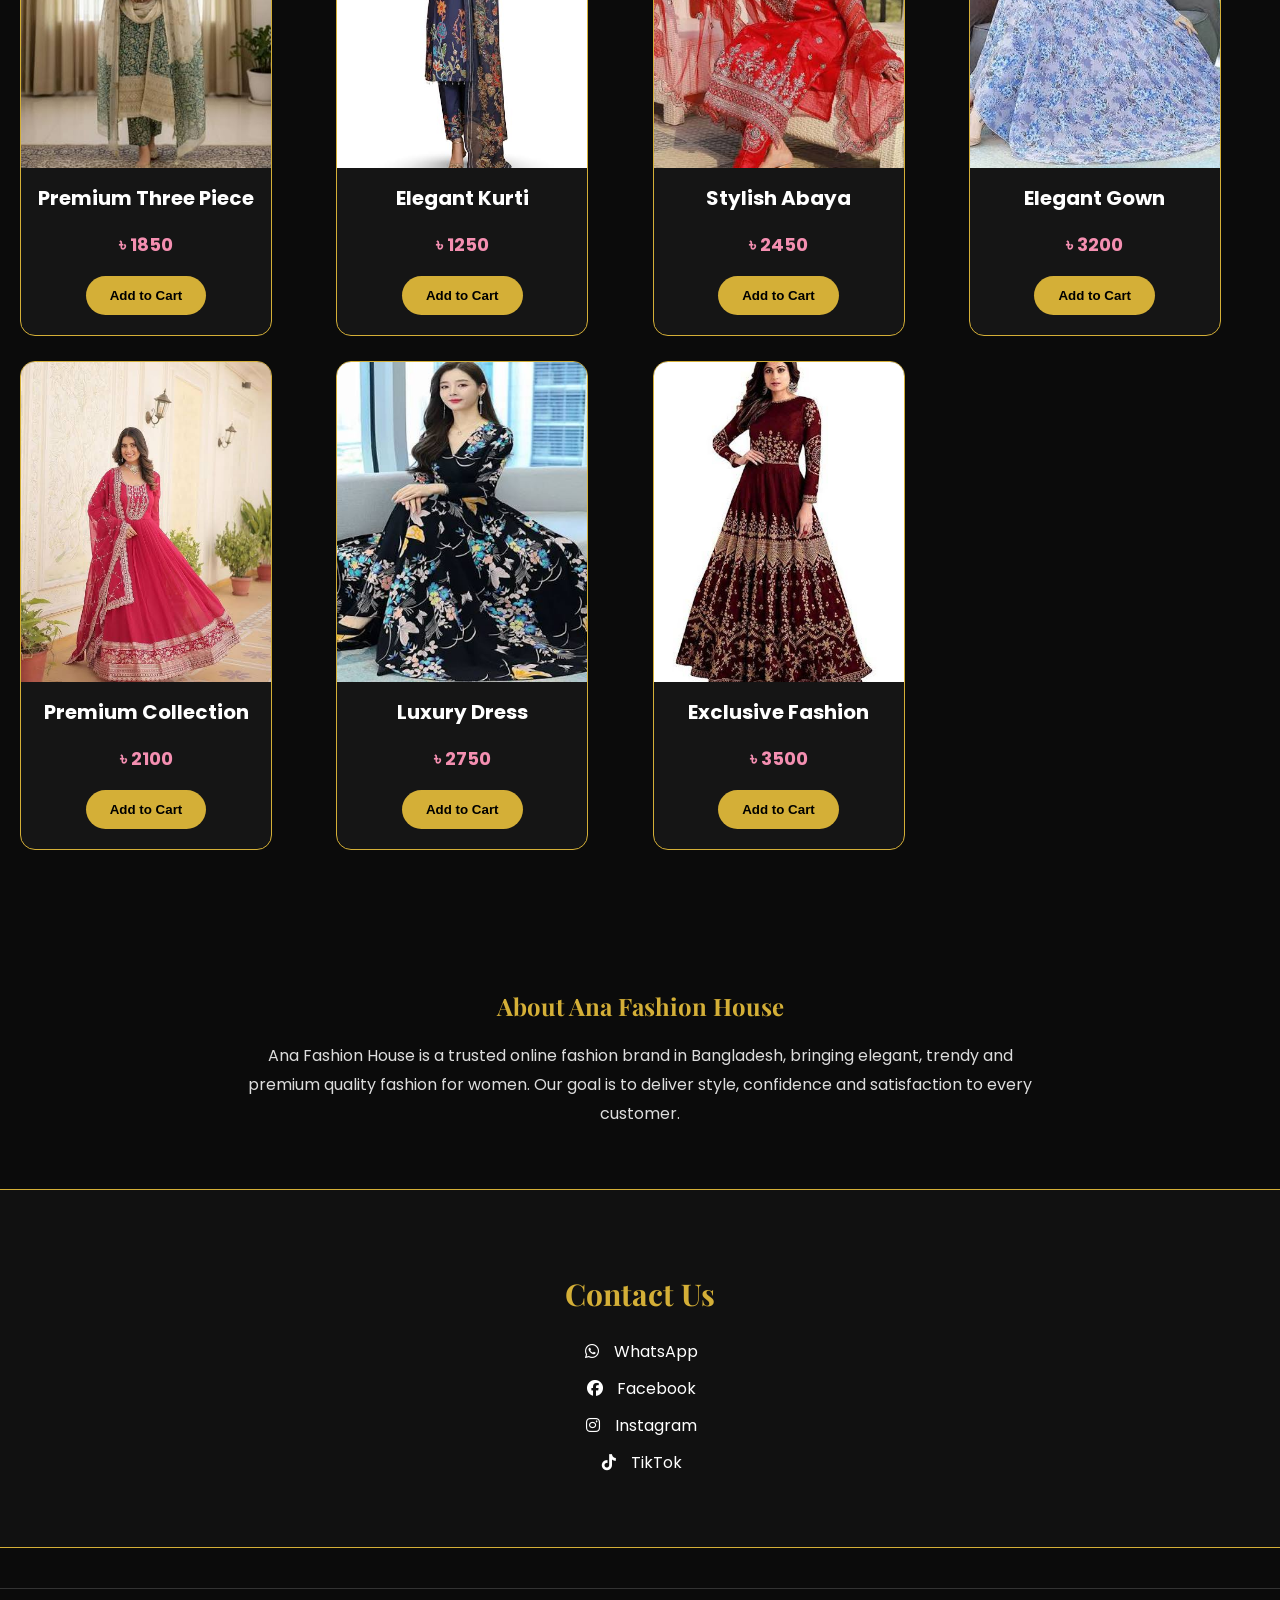
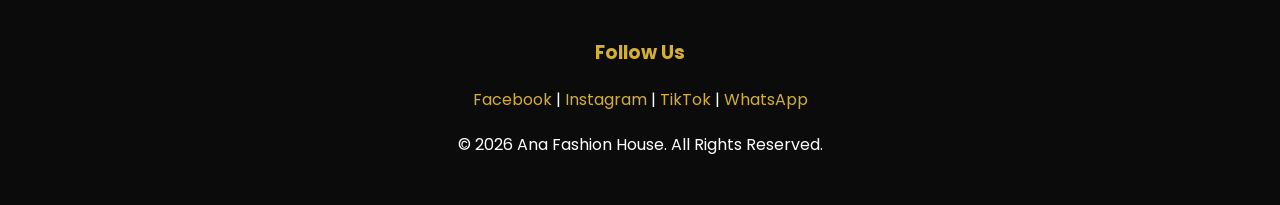
==== commit baa40496: "Update index.html" ====
--- a/index.html
+++ b/index.html
@@ -232,13 +232,12 @@
     </div>
 
     <div class="cart-footer">
-
-        <h3>Total: à§³ <span id="cart-total">0</span></h3>
-
-        <button class="checkout-btn">
-            Checkout
-        </button>
-
+	<h3>Total: &#2547; <span id="cart-total">0</span></h3>
+
+	<button id="checkout-btn" class="checkout-btn">
+		<i class="fa-brands fa-whatsapp"></i>
+		Order on WhatsApp
+	</button>
     </div>
 
 </div>
--- a/style.css
+++ b/style.css
@@ -319,39 +319,66 @@
 
 #backToTop{
 
-    position:fixed;
-
-    bottom:20px;
-
-    right:20px;
-
-    width:50px;
-
-    height:50px;
-
-    border:none;
-
-    border-radius:50%;
-
-    background:#D4AF37;
-
-    color:#000;
-
-    cursor:pointer;
-
-    font-size:20px;
-
-    box-shadow:0 5px 15px rgba(0,0,0,.3);
-
-    transition:.3s;
+    position: fixed;
+
+    bottom: 25px;
+
+    right: 25px;
+
+    width: 55px;
+
+    height: 55px;
+
+    border: none;
+
+    border-radius: 50%;
+
+    background: #ff2d55;
+
+    color: #fff;
+
+    font-size: 22px;
+
+    cursor: pointer;
+
+    display: flex;
+
+    align-items: center;
+
+    justify-content: center;
+
+    box-shadow: 0 8px 20px rgba(0,0,0,.25);
+
+    opacity: 0;
+
+    visibility: hidden;
+
+    transform: translateY(20px);
+
+    transition: .3s;
+
+    z-index: 9999;
+
+}
+
+#backToTop.show{
+
+    opacity: 1;
+
+    visibility: visible;
+
+    transform: translateY(0);
 
 }
 
 #backToTop:hover{
 
-    transform:translateY(-5px);
-
-}
+    background: #000;
+
+    transform: scale(1.08);
+
+}
+
 
 .floating-whatsapp{
     position:fixed;
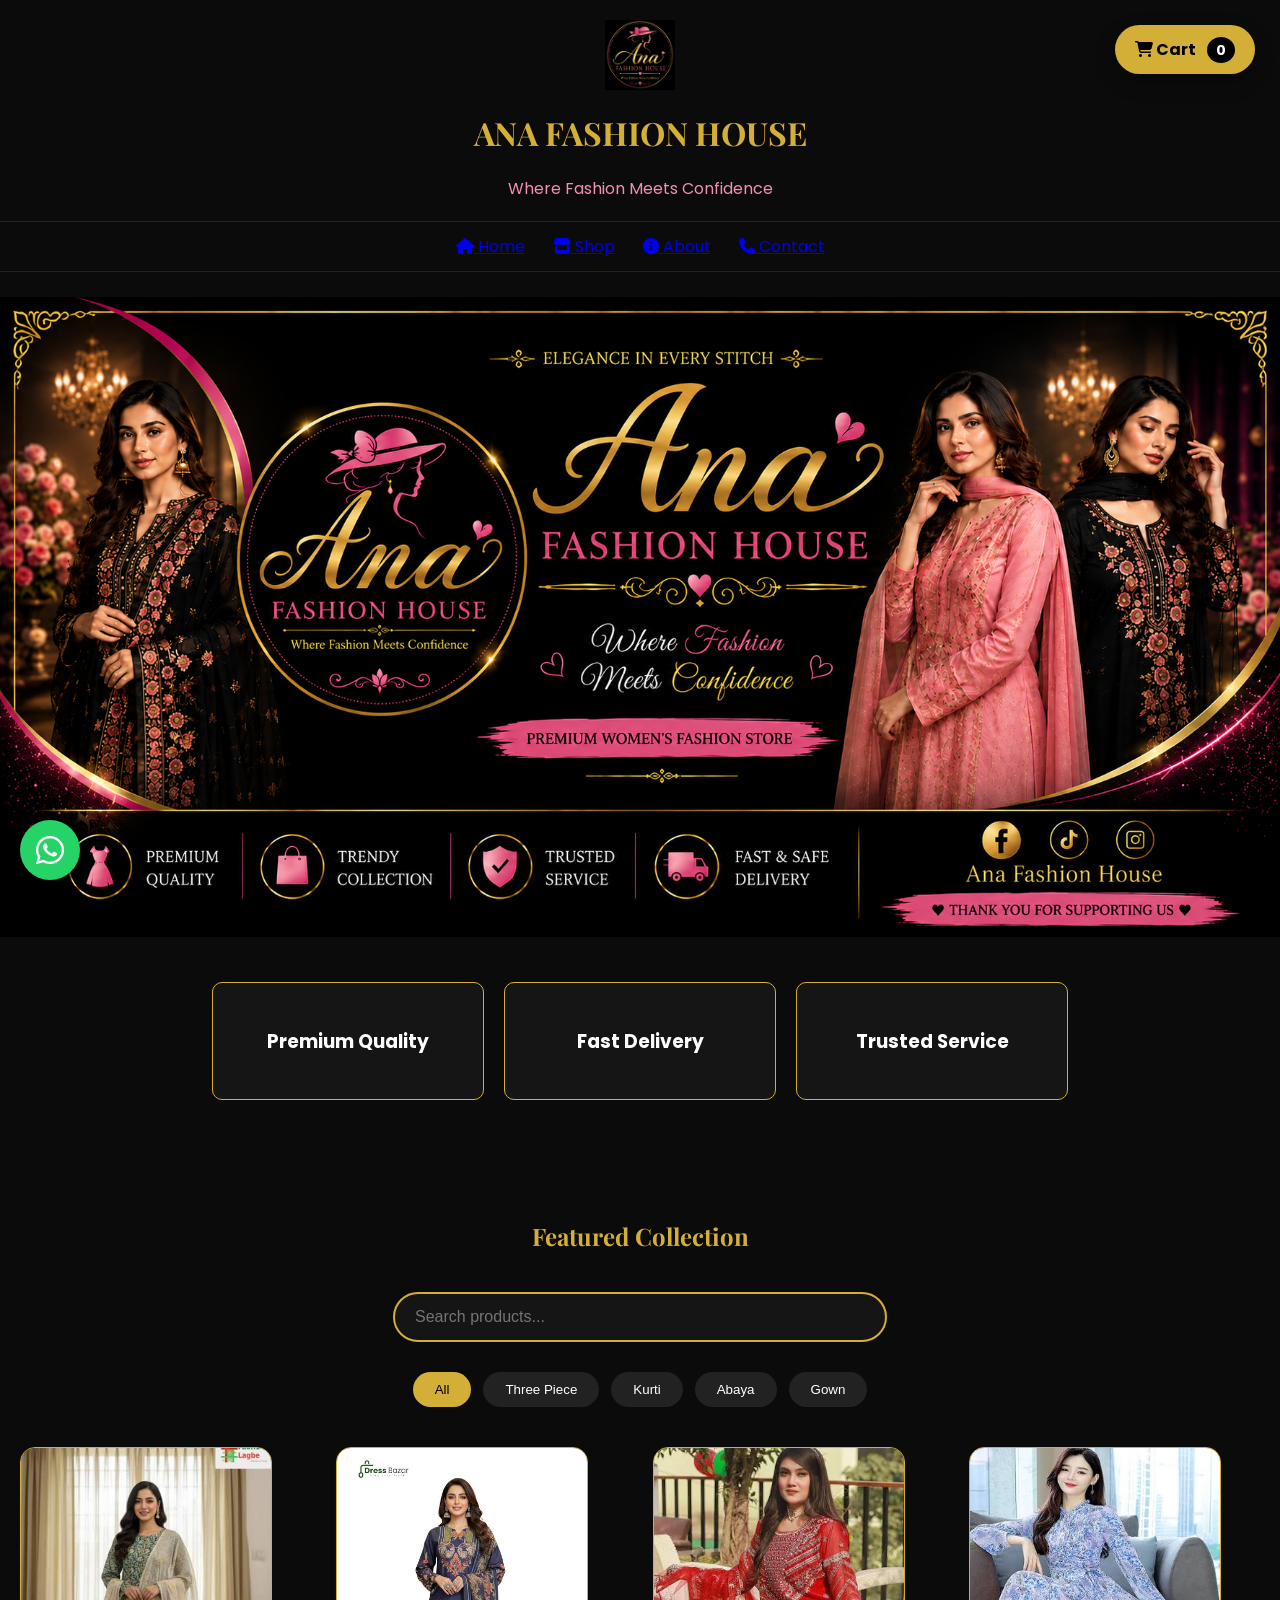
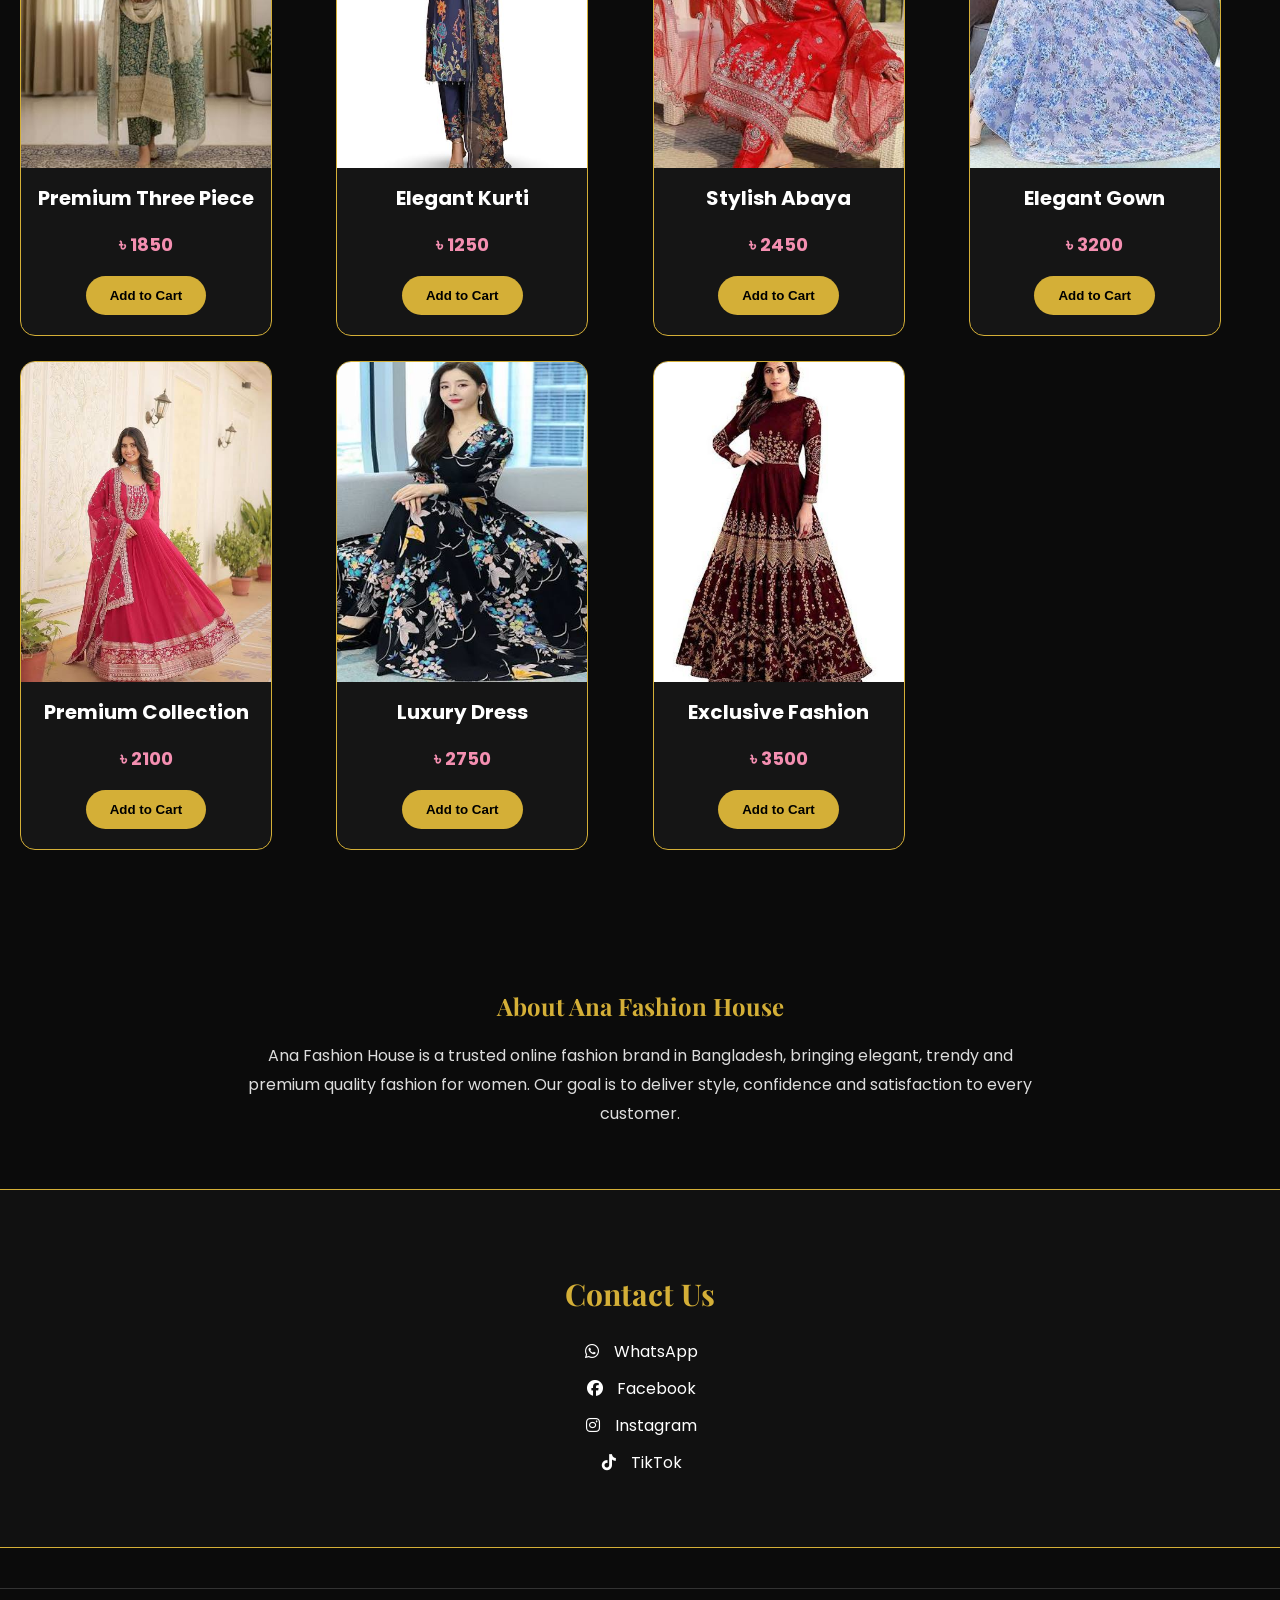
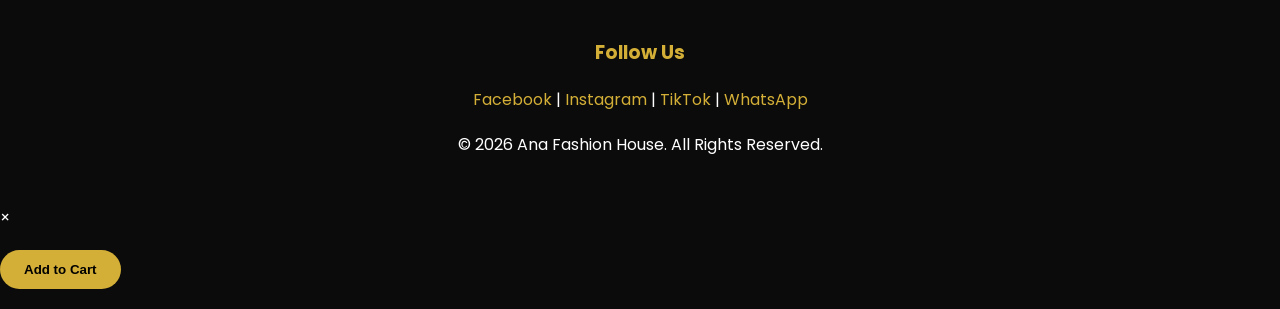
==== commit 50b61c32: "Update index.html" ====
--- a/index.html
+++ b/index.html
@@ -232,6 +232,23 @@
     </div>
 
     <div class="cart-footer">
+	<div class="customer-form">
+
+		<input
+			type="text"
+			id="customer-name"
+			placeholder="Your Name">
+
+		<input
+			type="tel"
+			id="customer-phone"
+			placeholder="Phone Number">
+
+		<textarea
+			id="customer-address"
+			placeholder="Delivery Address"></textarea>
+
+	</div>
 	<h3>Total: &#2547; <span id="cart-total">0</span></h3>
 
 	<button id="checkout-btn" class="checkout-btn">
@@ -242,6 +259,33 @@
 
 </div>
 
+
+<!-- Quick View Modal -->
+
+<div id="quick-view-modal" class="quick-view-modal">
+
+    <div class="quick-view-content">
+
+        <span id="close-modal">&times;</span>
+
+        <img id="modal-image" src="" alt="">
+
+        <h2 id="modal-name"></h2>
+
+        <p id="modal-price"></p>
+
+        <p id="modal-category"></p>
+
+        <p id="modal-description"></p>
+
+        <button id="modal-cart-btn" class="product-btn">
+            Add to Cart
+        </button>
+
+    </div>
+
+</div>
+
 <script src="products.js"></script>
 <script src="script.js"></script>
 
--- a/style.css
+++ b/style.css
@@ -961,3 +961,35 @@
     background: #ff2d55;
     color: #fff;
 }
+
+.checkout-btn{
+
+    width: 100%;
+
+    padding: 14px;
+
+    margin-top: 15px;
+
+    border: none;
+
+    border-radius: 10px;
+
+    background: #25D366;
+
+    color: #fff;
+
+    font-size: 16px;
+
+    font-weight: 600;
+
+    cursor: pointer;
+
+    transition: .3s;
+
+}
+
+.checkout-btn:hover{
+
+    background: #1da851;
+
+}
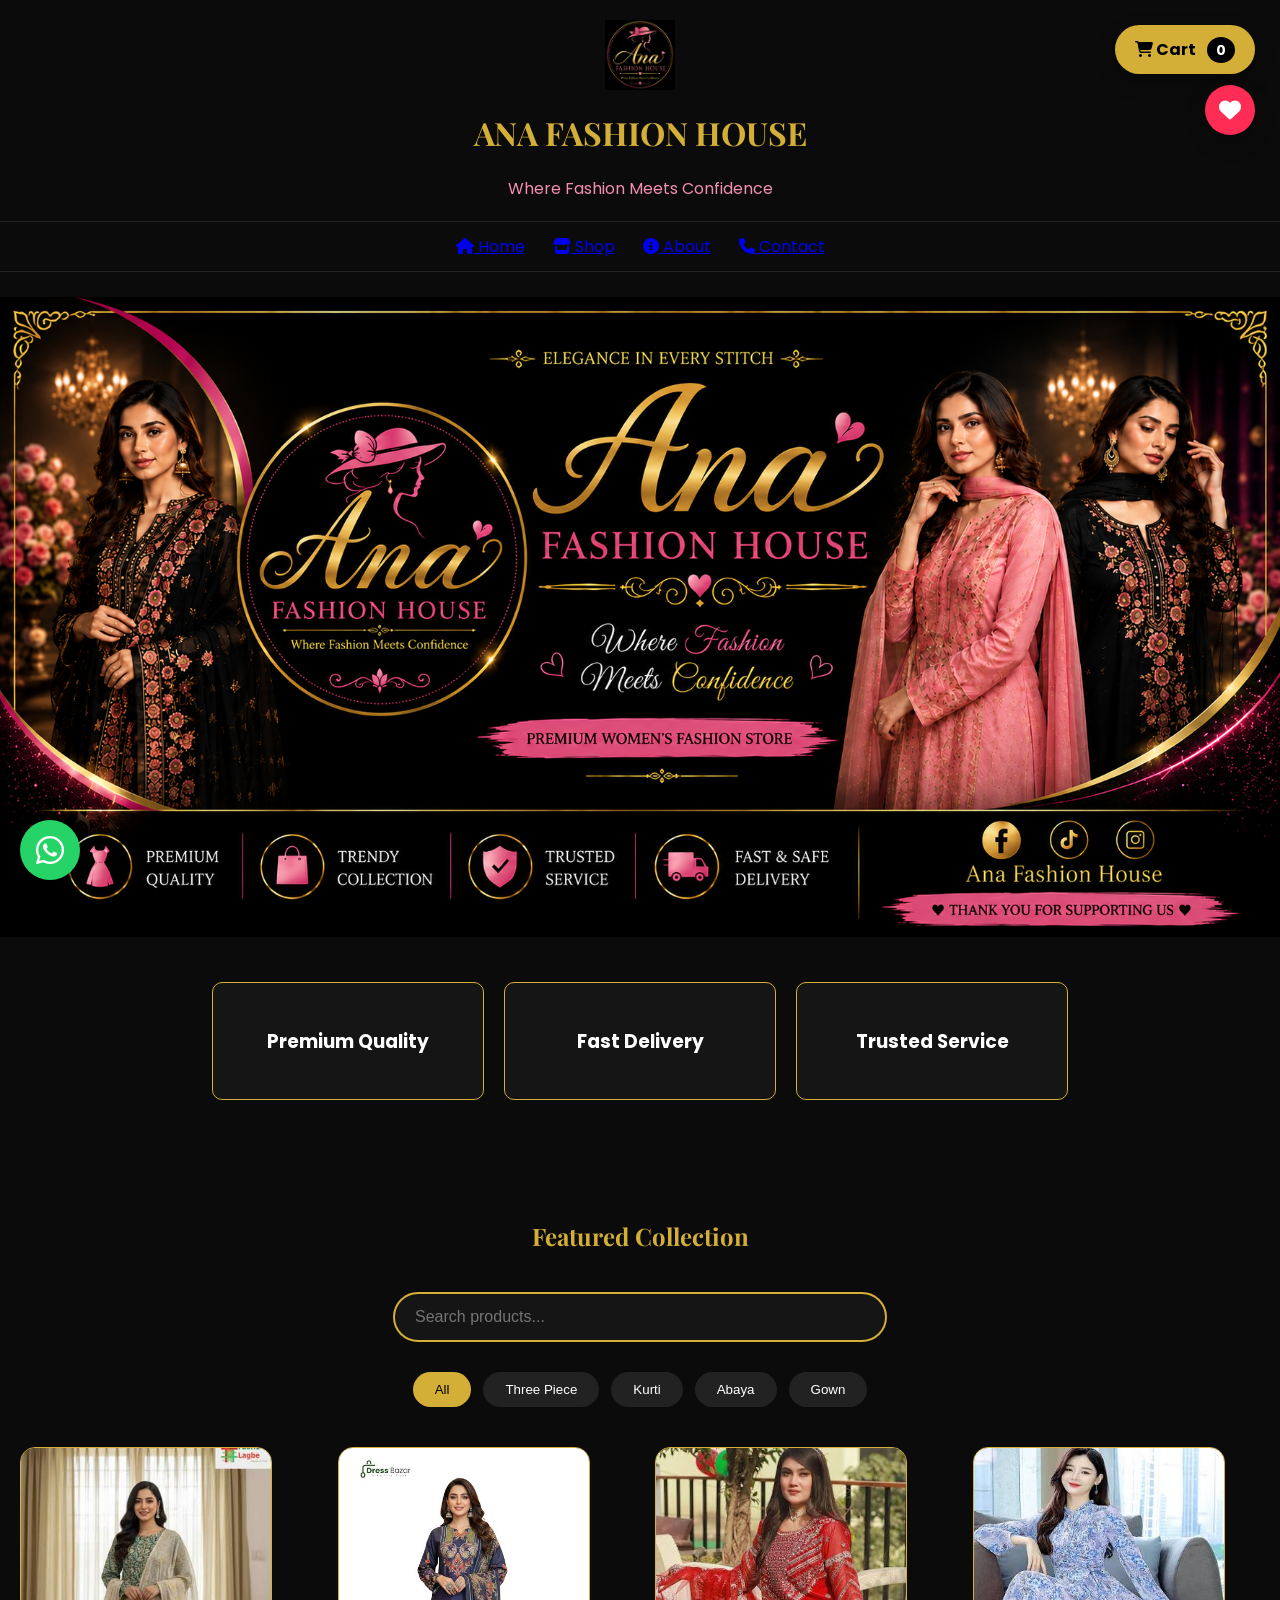
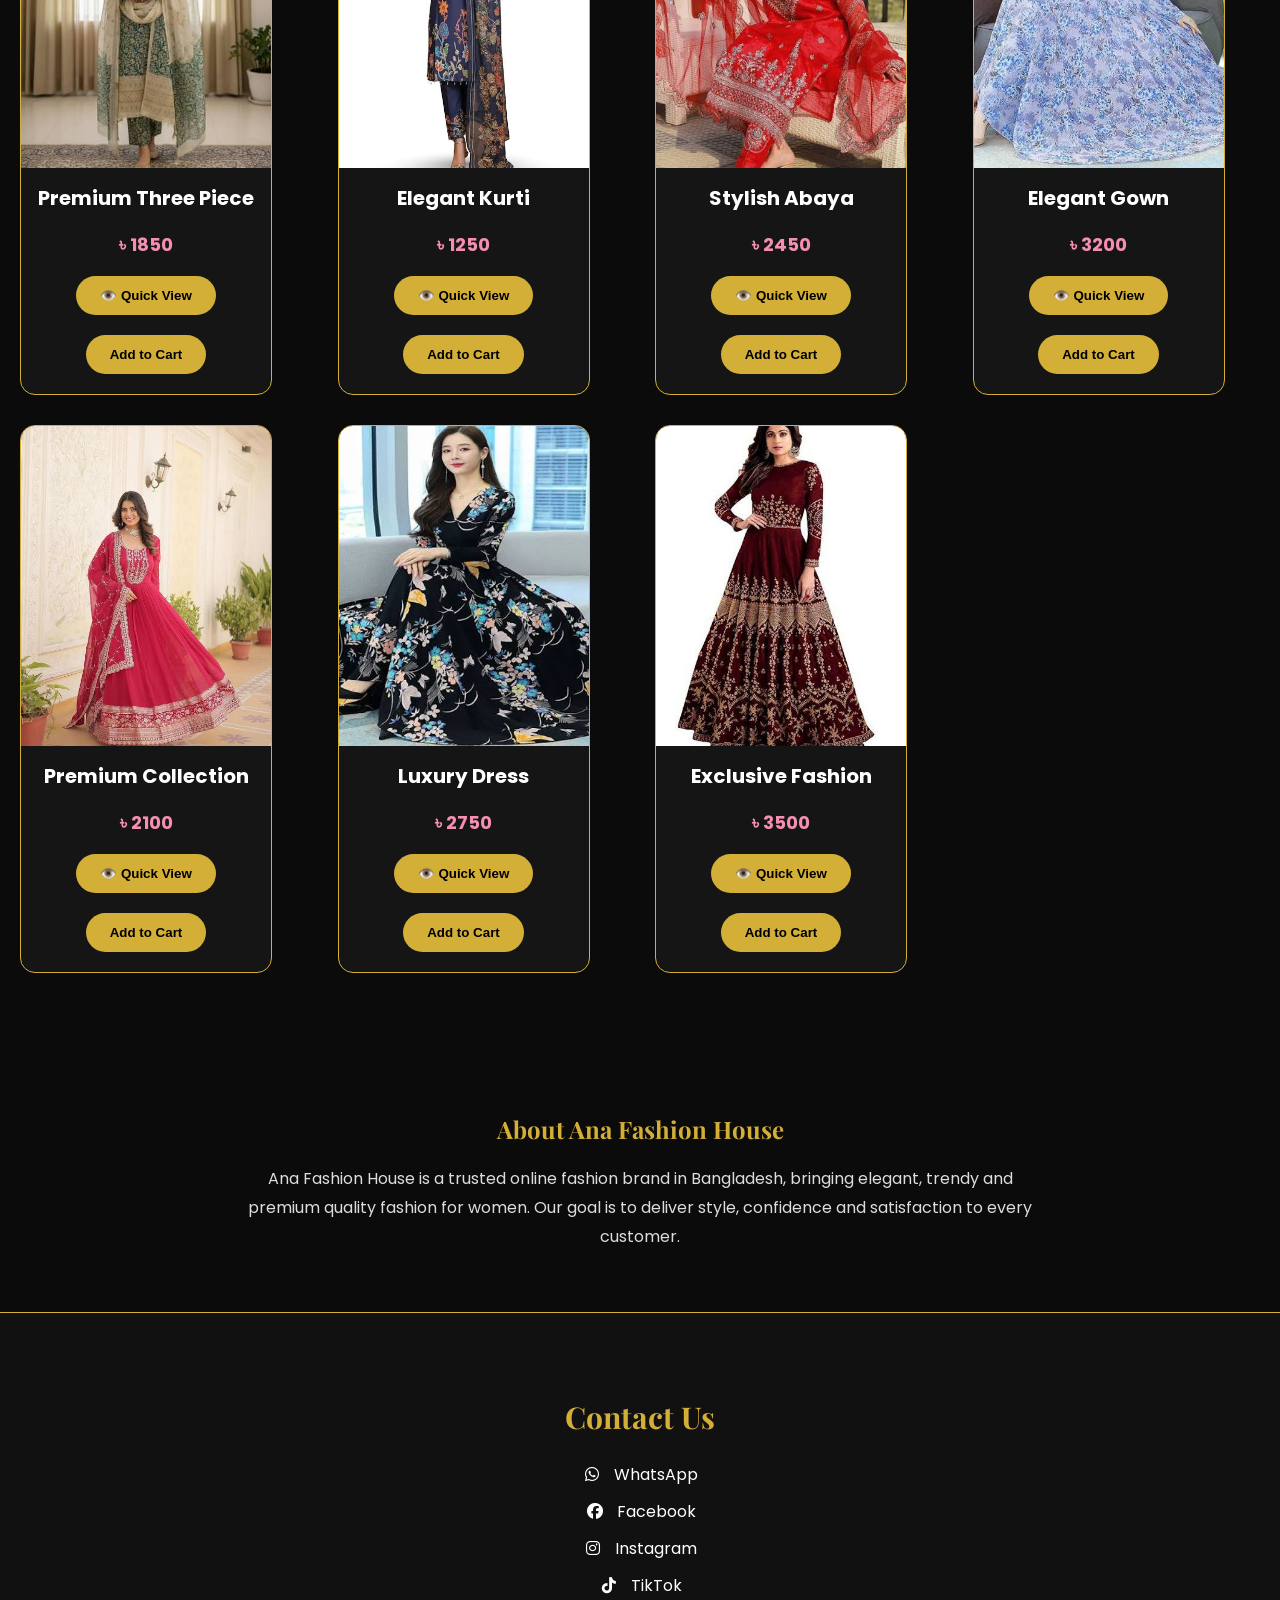
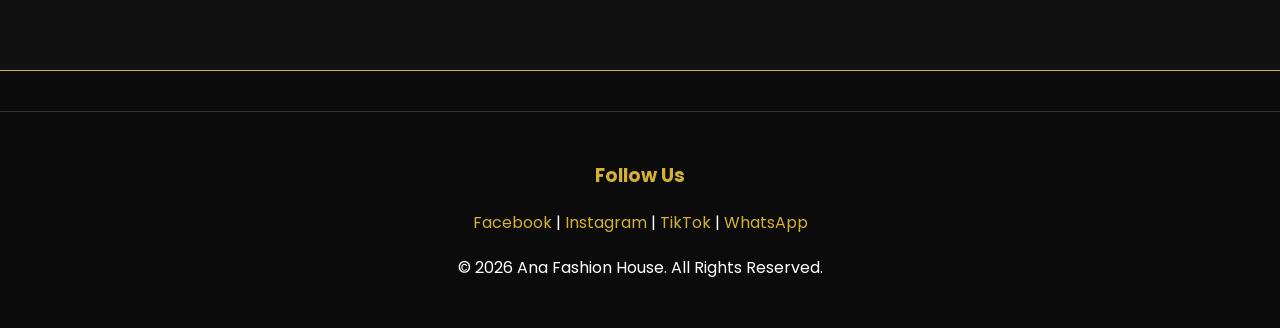
==== commit 71997ced: "Update index.html" ====
--- a/index.html
+++ b/index.html
@@ -1,8 +1,10 @@
 
 <!DOCTYPE html>
 <html lang="en">
-<link rel="canonical" href="https://mdaiubmondol.github.io/ana-fashion-house/">
 <head>
+
+	<link rel="canonical" href="https://mdaiubmondol.github.io/ana-fashion-house/">
+
     <meta charset="UTF-8">
     <meta name="viewport" content="width=device-width, initial-scale=1.0">
 	
@@ -54,6 +56,20 @@
 	</a>
 	
 <header>
+	
+	<div class="cart-box">
+
+    <i class="fa-solid fa-cart-shopping"></i>
+
+    Cart
+
+    <span id="cart-count">0</span>
+
+	</div>
+
+	<a href="wishlist.html" class="wishlist-page-btn">
+    <i class="fa-solid fa-heart"></i>
+	</a>
 
     <img src="images/logo.png" alt="Ana Fashion House logo" class="logo">
 
@@ -70,15 +86,6 @@
 
 			<a href="#contact"><i class="fa-solid fa-phone"></i> Contact</a>
 		</nav>
-		<div class="cart-box">
-
-		<i class="fa-solid fa-cart-shopping"></i>
-
-		Cart
-
-		<span id="cart-count">0</span>
-
-		</div>
 </header>
 
 
--- a/style.css
+++ b/style.css
@@ -416,7 +416,7 @@
 .product-grid{
     display:grid;
     grid-template-columns:repeat(auto-fit,minmax(250px,1fr));
-    gap:25px;
+    gap:30px;
     margin-top:40px;
 }
 
@@ -956,6 +956,7 @@
 
 }
 
+
 .wishlist-btn.active{
 
     background: #ff2d55;
@@ -993,3 +994,218 @@
     background: #1da851;
 
 }
+/* =========================
+   Quick View Modal
+========================= */
+
+.quick-view-modal{
+
+    position: fixed;
+
+    inset: 0;
+
+    background: rgba(0,0,0,.7);
+
+    display: none;
+
+    justify-content: center;
+
+    align-items: center;
+
+    z-index: 99999;
+
+}
+
+.quick-view-modal.active{
+
+    display: flex;
+
+}
+
+.quick-view-content{
+
+    width: 90%;
+
+    max-width: 450px;
+	
+    background: #fff;
+
+    border-radius: 16px;
+
+    padding: 20px;
+
+    text-align: center;
+
+    position: relative;
+
+    animation: popup .3s ease;
+
+	color: #222;
+	
+}
+
+.quick-view-content img{
+
+    width: 100%;
+
+    border-radius: 12px;
+
+    margin-bottom: 15px;
+
+    transition: .3s;
+
+}
+
+.quick-view-content img:hover{
+
+    transform: scale(1.05);
+
+}
+
+.quick-view-content h2{
+
+    margin-bottom: 10px;
+
+    color: #111;
+
+}
+
+.quick-view-content p{
+
+    margin: 8px 0;
+	color: #444;
+}
+
+#close-modal{
+
+    position: absolute;
+
+    top: 12px;
+
+    right: 18px;
+
+    font-size: 30px;
+
+    cursor: pointer;
+
+    color: #555;
+
+}
+
+#close-modal:hover{
+
+    color: #ff2d55;
+
+}
+
+@keyframes popup{
+
+    from{
+
+        opacity: 0;
+
+        transform: scale(.8);
+
+    }
+
+    to{
+
+        opacity: 1;
+
+        transform: scale(1);
+
+    }
+
+}
+
+.wishlist-page h2{
+    text-align: center;
+    margin: 40px 0;
+    color: #FFD700;
+}
+
+.back-btn{
+
+    display: inline-block;
+
+    margin: 20px auto;
+
+    padding: 12px 20px;
+
+    background: #FFD700;
+
+    color: #111 !important;
+
+    border-radius: 8px;
+
+    text-decoration: none;
+
+    font-weight: bold;
+
+    transition: .3s;
+
+}
+
+.back-btn:hover{
+
+    background: #ffcc00;
+
+}
+
+.wishlist-page{
+
+    text-align: center;
+
+}
+.wishlist-btn{
+
+    display:flex;
+
+    justify-content:center;
+
+    align-items:center;
+
+    font-size:18px;
+
+}
+.wishlist-page-btn{
+
+    position: fixed;
+
+    top: 85px;
+
+    right: 25px;
+
+    width: 50px;
+
+    height: 50px;
+
+    background: #ff2d55;
+
+    color: #fff;
+
+    border-radius: 50%;
+
+    display: flex;
+
+    justify-content: center;
+
+    align-items: center;
+
+    text-decoration: none;
+
+    font-size: 22px;
+
+    box-shadow: 0 8px 20px rgba(0,0,0,.25);
+
+    z-index: 999;
+
+    transition: .3s;
+
+}
+
+.wishlist-page-btn:hover{
+
+    transform: scale(1.1);
+
+}
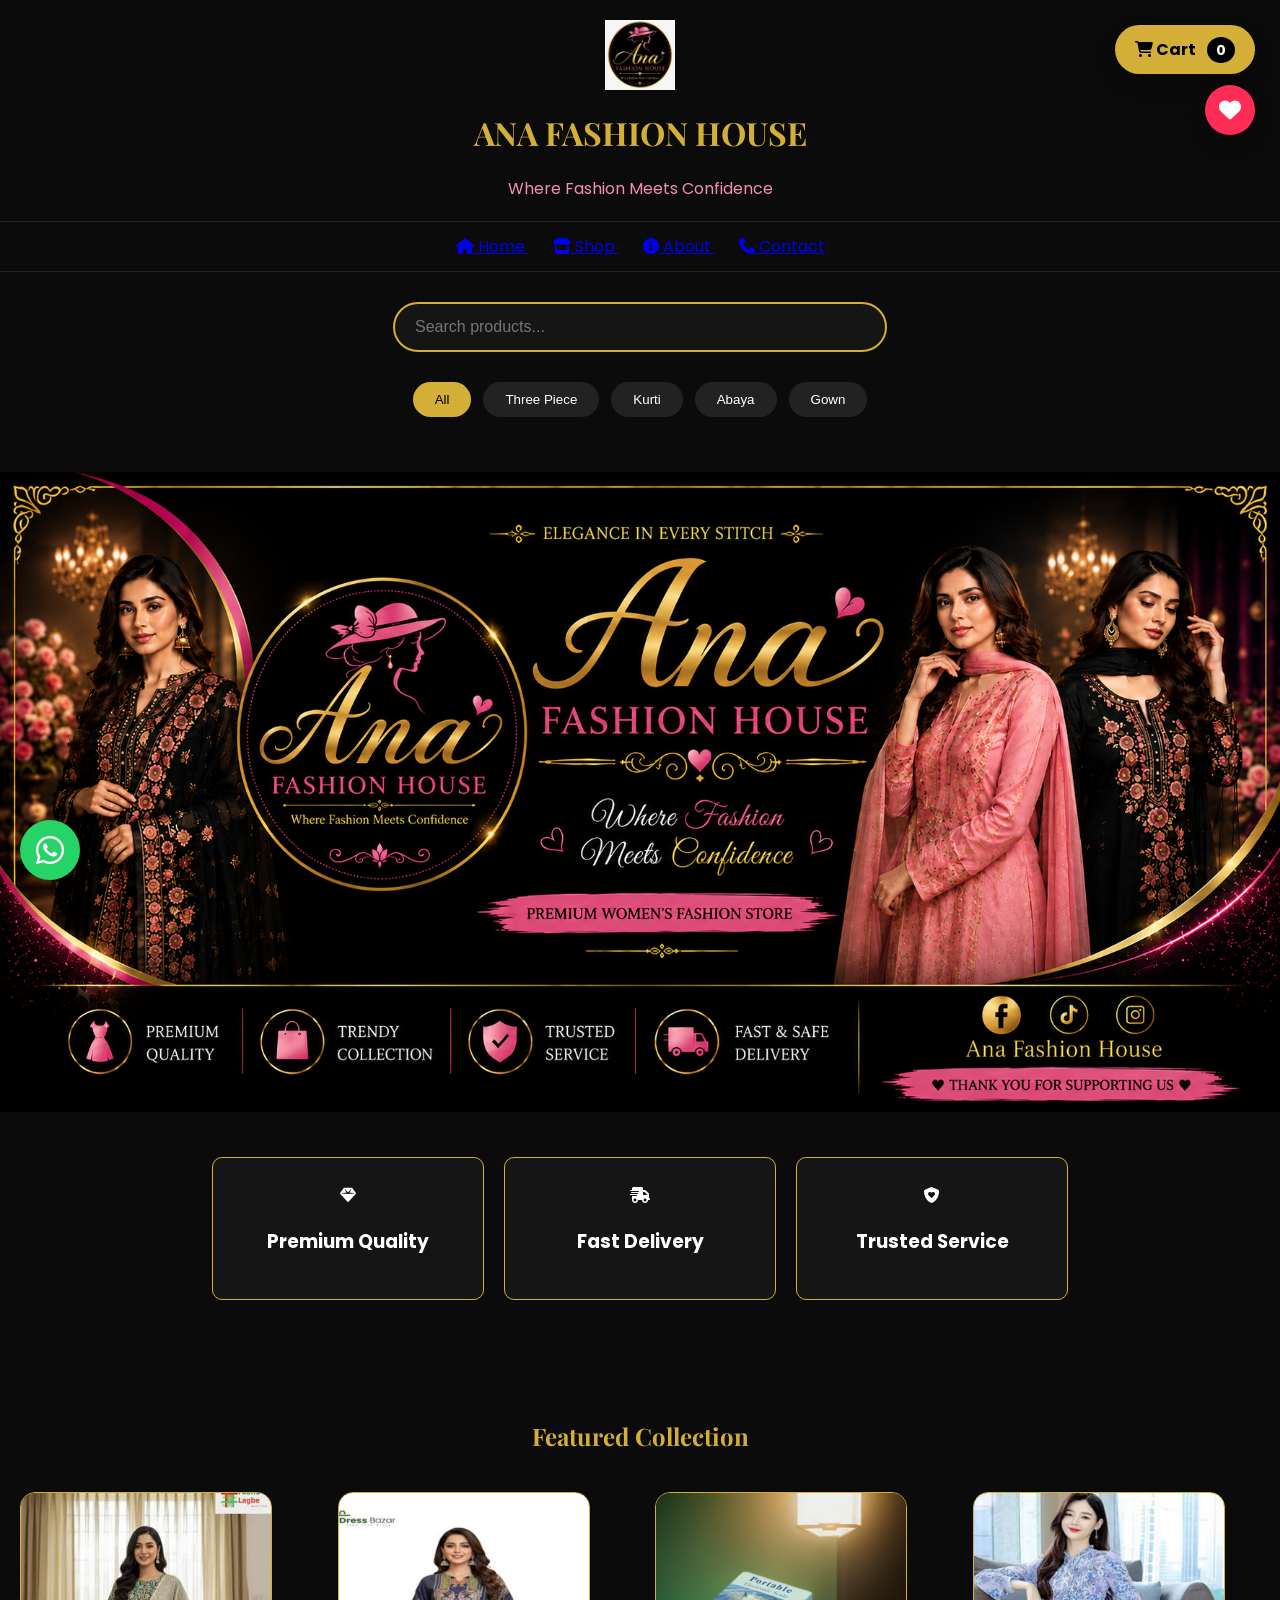
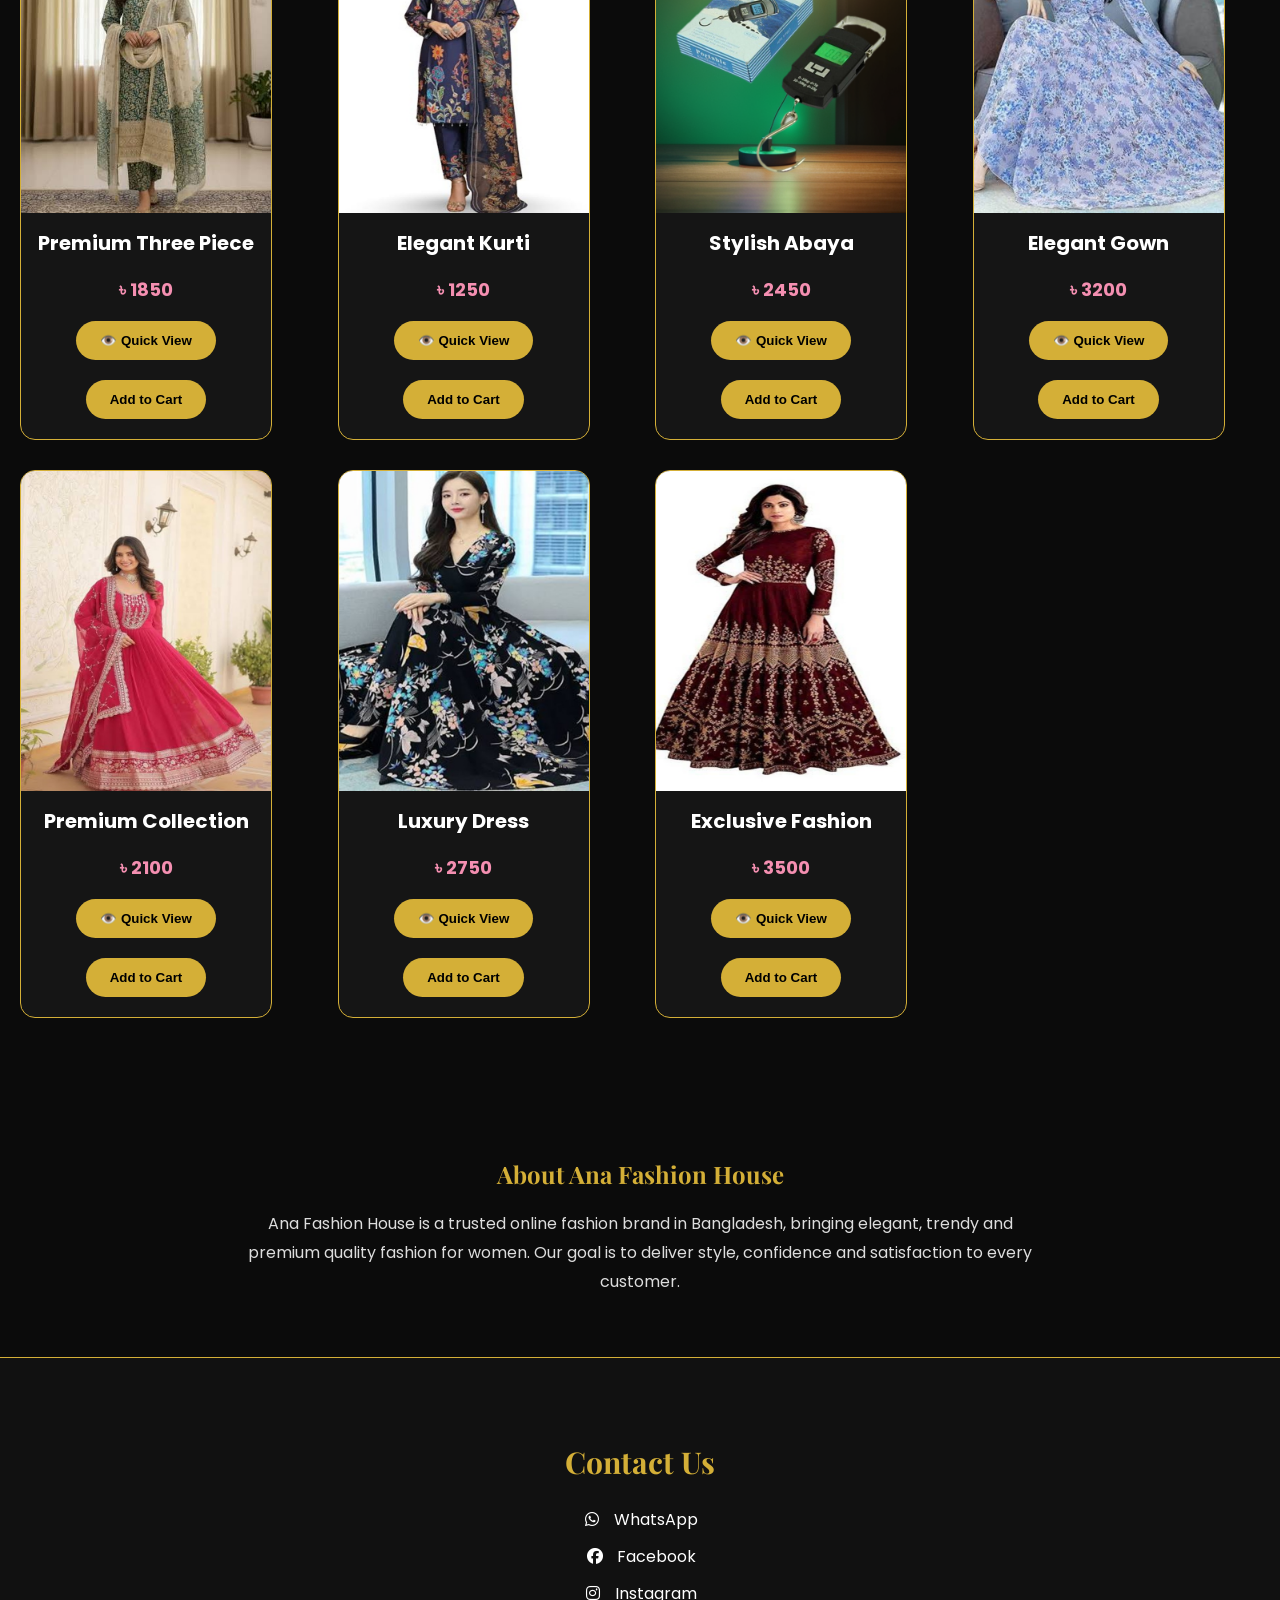
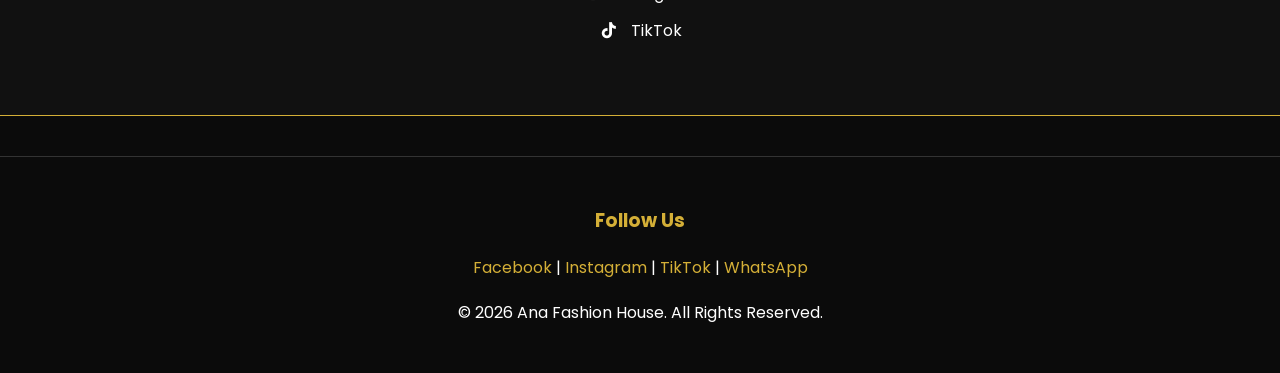
==== commit 3015ec71: "Refactor index.html structure and content" ====
--- a/index.html
+++ b/index.html
@@ -43,11 +43,12 @@
 
 </head>
 
+	 	
+<body>
 	<div id="toast">
 		<i class="fa-solid fa-circle-check"></i>
 		Product added to cart!
-	</div> 	
-<body>
+	</div>
 	
 	<a href="https://wa.me/8801889418203"
 	   class="floating-whatsapp"
@@ -56,151 +57,193 @@
 	</a>
 	
 <header>
+
+    <!-- Left Side -->
+    <div class="header-left">
+
+        <img src="images/logo.png"
+             alt="Ana Fashion House Logo"
+             class="logo">
+
+        <div class="header-center">
+
+            <h1>ANA FASHION HOUSE</h1>
+
+            <p>Where Fashion Meets Confidence</p>
+
+        </div>
+
+    </div>
+
+    <!-- Right Side -->
 	
-	<div class="cart-box">
-
-    <i class="fa-solid fa-cart-shopping"></i>
-
-    Cart
-
-    <span id="cart-count">0</span>
-
+    <div class="header-right">
+
+        
+
+        <nav>
+
+            <a href="#home">
+                <i class="fa-solid fa-house"></i>
+                Home
+            </a>
+
+            <a href="#shop">
+                <i class="fa-solid fa-store"></i>
+                Shop
+            </a>
+
+            <a href="#about">
+                <i class="fa-solid fa-circle-info"></i>
+                About
+            </a>
+
+            <a href="#contact">
+                <i class="fa-solid fa-phone"></i>
+                Contact
+            </a>
+
+        </nav>
+
+        <div class="search-box">
+
+            <input
+                type="text"
+                id="search-input"
+                placeholder="Search products...">
+
+        </div>
+
+        <div class="filter-buttons">
+
+            <button class="filter-btn active" data-category="All">All</button>
+
+            <button class="filter-btn" data-category="Three Piece">Three Piece</button>
+
+            <button class="filter-btn" data-category="Kurti">Kurti</button>
+
+            <button class="filter-btn" data-category="Abaya">Abaya</button>
+
+            <button class="filter-btn" data-category="Gown">Gown</button>
+
+        </div>
+
+    </div>
+	<div class="header-right-1">
+		<div class="header-actions">
+
+            <div class="cart-box">
+                <i class="fa-solid fa-cart-shopping"></i>
+                Cart
+                <span id="cart-count">0</span>
+            </div>
+
+            <a href="wishlist.html" class="wishlist-page-btn">
+                <i class="fa-solid fa-heart"></i>
+            </a>
+
+        </div>
 	</div>
-
-	<a href="wishlist.html" class="wishlist-page-btn">
-    <i class="fa-solid fa-heart"></i>
-	</a>
-
-    <img src="images/logo.png" alt="Ana Fashion House logo" class="logo">
-
-    <h1>ANA FASHION HOUSE</h1>
-
-    <p>Where Fashion Meets Confidence</p>
+</header>
+
+<div class="container">
+
+
+	<section class="hero" id="home">
+		<img src="images/banner.png" alt="Ana Fashion House Banner">
+	</section>
+
+	<section class="features">
+
+    <div class="card">
+        <i class="fa-solid fa-gem"></i>
+        <h3>Premium Quality</h3>
+    </div>
+
+    <div class="card">
+        <i class="fa-solid fa-truck-fast"></i>
+        <h3>Fast Delivery</h3>
+    </div>
+
+    <div class="card">
+        <i class="fa-solid fa-shield-heart"></i>
+        <h3>Trusted Service</h3>
+    </div>
+
+	</section>
+
+	<section class="products" id="shop">
+
+		<h2>Featured Collection</h2>
+
 		
-		<nav>
-			<a href="#home"><i class="fa-solid fa-house"></i> Home</a>
-
-			<a href="#shop"><i class="fa-solid fa-store"></i> Shop</a>
-
-			<a href="#about"><i class="fa-solid fa-circle-info"></i> About</a>
-
-			<a href="#contact"><i class="fa-solid fa-phone"></i> Contact</a>
-		</nav>
-</header>
-
-
-<section class="hero" id="home">
-    <img src="images/banner.png" alt="Ana Fashion House Banner">
-</section>
-
-<section class="features">
-
-    <div class="card">
-        <h3>Premium Quality</h3>
-    </div>
-
-    <div class="card">
-        <h3>Fast Delivery</h3>
-    </div>
-
-    <div class="card">
-        <h3>Trusted Service</h3>
-    </div>
-
-</section>
-
-<section class="products" id="shop">
-
-    <h2>Featured Collection</h2>
-
-    <div class="search-box">
-
-        <input
-            type="text"
-            id="search-input"
-            placeholder="Search products...">
-
-    </div>
-
-    <div class="filter-buttons">
-
-        <button class="filter-btn active" data-category="All">All</button>
-
-        <button class="filter-btn" data-category="Three Piece">Three Piece</button>
-
-        <button class="filter-btn" data-category="Kurti">Kurti</button>
-
-        <button class="filter-btn" data-category="Abaya">Abaya</button>
-
-        <button class="filter-btn" data-category="Gown">Gown</button>
-
-    </div>
-
-    <div id="product-list" class="product-grid"></div>
-
-</section>
-
-<section class="about" id="about">
-
-    <h2>About Ana Fashion House</h2>
-
-    <p>
-        Ana Fashion House is a trusted online fashion brand in Bangladesh,
-        bringing elegant, trendy and premium quality fashion for women.
-        Our goal is to deliver style, confidence and satisfaction to every customer.
-    </p>
-
-</section>
-
-<section class="contact" id="contact">
-
-    <h2>Contact Us</h2>
-
-    <p>
-        <a href="https://wa.me/8801889418203"
-           target="_blank"
-           rel="noopener noreferrer">
-
-            <i class="fab fa-whatsapp"></i>
-            WhatsApp
-
-        </a>
-    </p>
-
-    <p>
-        <a href="https://facebook.com/anafashionhouseBD"
-           target="_blank"
-           rel="noopener noreferrer">
-
-            <i class="fab fa-facebook"></i>
-            Facebook
-
-        </a>
-    </p>
-
-    <p>
-        <a href="https://instagram.com/anafashionhouseBD"
-           target="_blank"
-           rel="noopener noreferrer">
-
-            <i class="fab fa-instagram"></i>
-            Instagram
-
-        </a>
-    </p>
-
-    <p>
-        <a href="https://tiktok.com/@anafashionhouseBD"
-           target="_blank"
-           rel="noopener noreferrer">
-
-            <i class="fab fa-tiktok"></i>
-            TikTok
-
-        </a>
-    </p>
-
-</section>
+
+		<div id="product-list" class="product-grid"></div>
+
+	</section>
+
+	<section class="about" id="about">
+
+		<h2>About Ana Fashion House</h2>
+
+		<p>
+			Ana Fashion House is a trusted online fashion brand in Bangladesh,
+			bringing elegant, trendy and premium quality fashion for women.
+			Our goal is to deliver style, confidence and satisfaction to every customer.
+		</p>
+
+	</section>
+
+	<section class="contact" id="contact">
+
+		<h2>Contact Us</h2>
+
+		<p>
+			<a href="https://wa.me/8801889418203"
+			   target="_blank"
+			   rel="noopener noreferrer">
+
+				<i class="fab fa-whatsapp"></i>
+				WhatsApp
+
+			</a>
+		</p>
+
+		<p>
+			<a href="https://facebook.com/anafashionhouseBD"
+			   target="_blank"
+			   rel="noopener noreferrer">
+
+				<i class="fab fa-facebook"></i>
+				Facebook
+
+			</a>
+		</p>
+
+		<p>
+			<a href="https://instagram.com/anafashionhouseBD"
+			   target="_blank"
+			   rel="noopener noreferrer">
+
+				<i class="fab fa-instagram"></i>
+				Instagram
+
+			</a>
+		</p>
+
+		<p>
+			<a href="https://tiktok.com/@anafashionhouseBD"
+			   target="_blank"
+			   rel="noopener noreferrer">
+
+				<i class="fab fa-tiktok"></i>
+				TikTok
+
+			</a>
+		</p>
+
+	</section>
+</div>
 
 <button id="backToTop">
 
@@ -276,25 +319,41 @@
         <span id="close-modal">&times;</span>
 
         <img id="modal-image" src="" alt="">
+		
+		<div class="image-thumbnails" id="image-thumbnails"></div>
 
         <h2 id="modal-name"></h2>
 
         <p id="modal-price"></p>
 
-        <p id="modal-category"></p>
-
-        <p id="modal-description"></p>
+		<p id="modal-discount"></p>
+
+		<p id="modal-category"></p>
+
+		<p id="modal-rating"></p>
+
+		<p id="modal-stock"></p>
+
+		<p id="modal-description"></p>
 
         <button id="modal-cart-btn" class="product-btn">
             Add to Cart
         </button>
-
+		<hr>
+
+		<div class="related-products">
+
+			<h3>You May Also Like</h3>
+
+			<div id="related-products-list" class="related-slider"></div>
+
+		</div>
     </div>
 
 </div>
 
 <script src="products.js"></script>
 <script src="script.js"></script>
-
+</div>
 </body>
 </html>
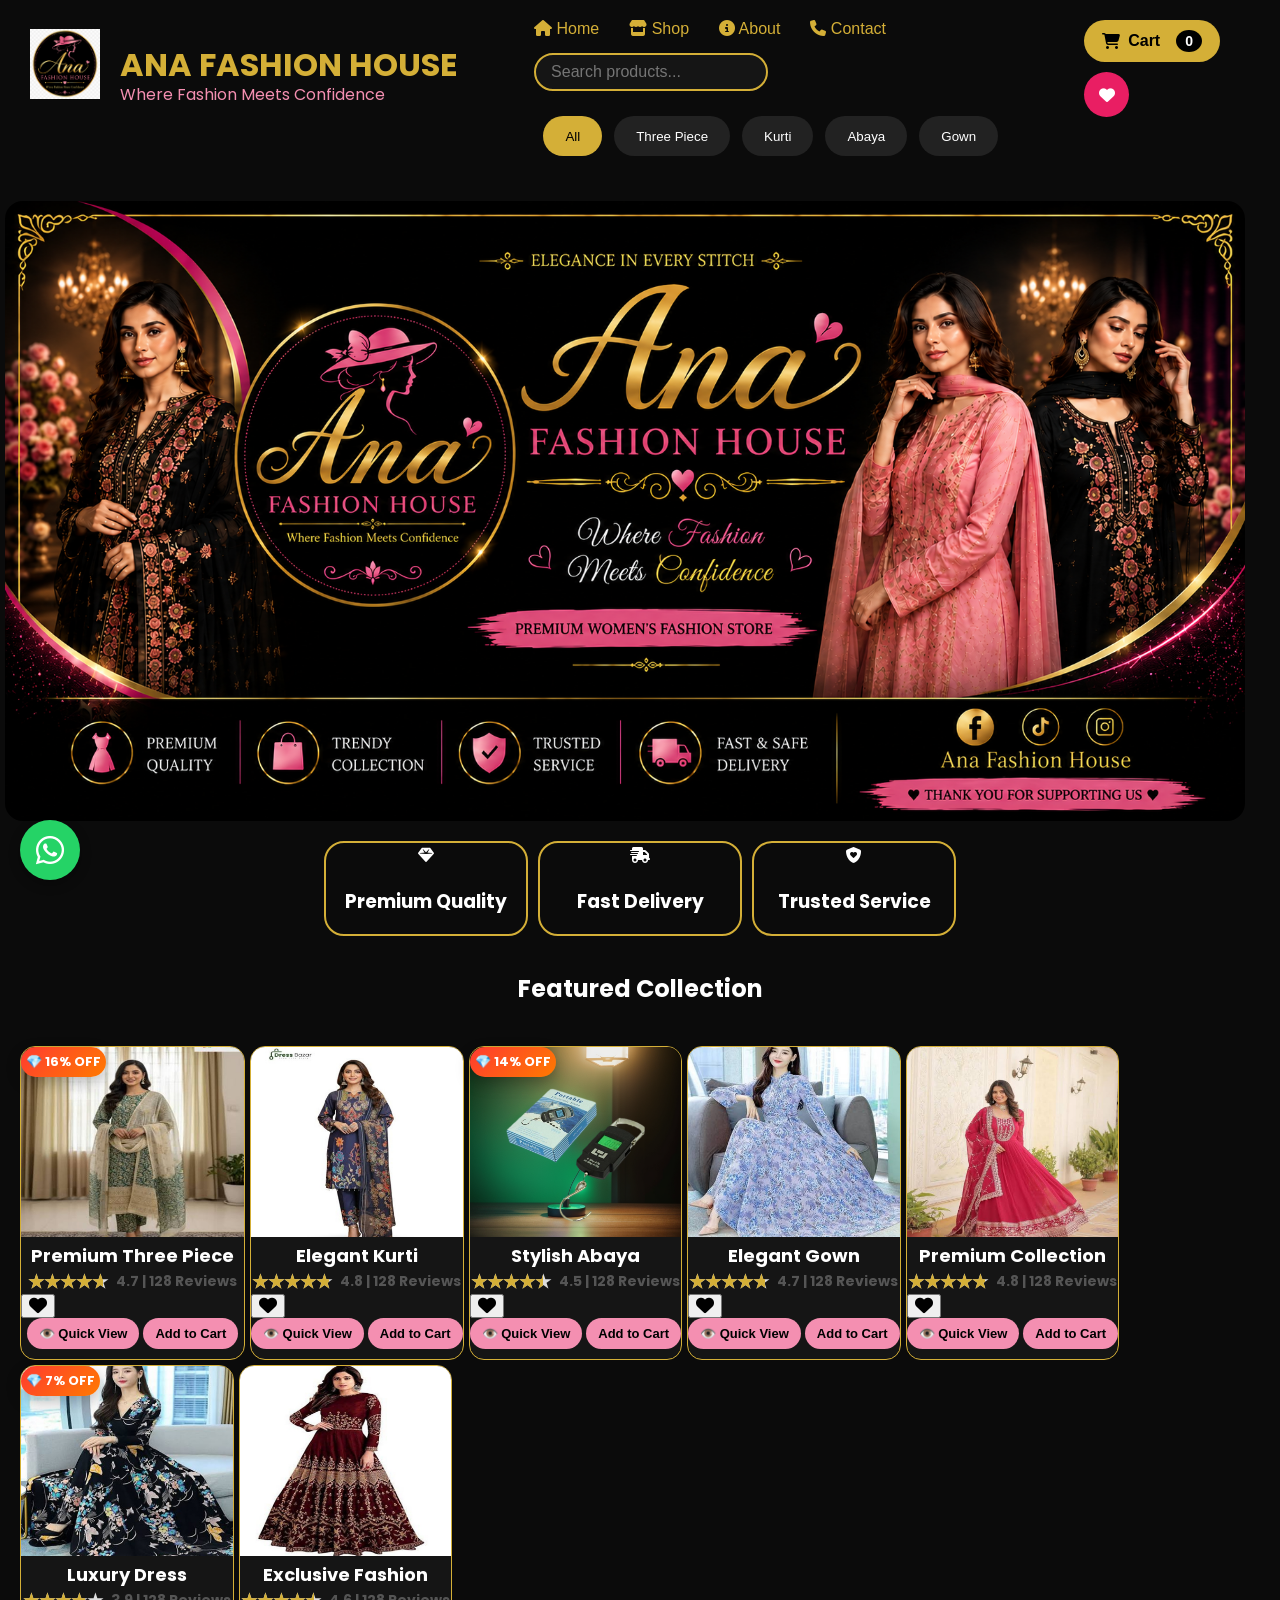
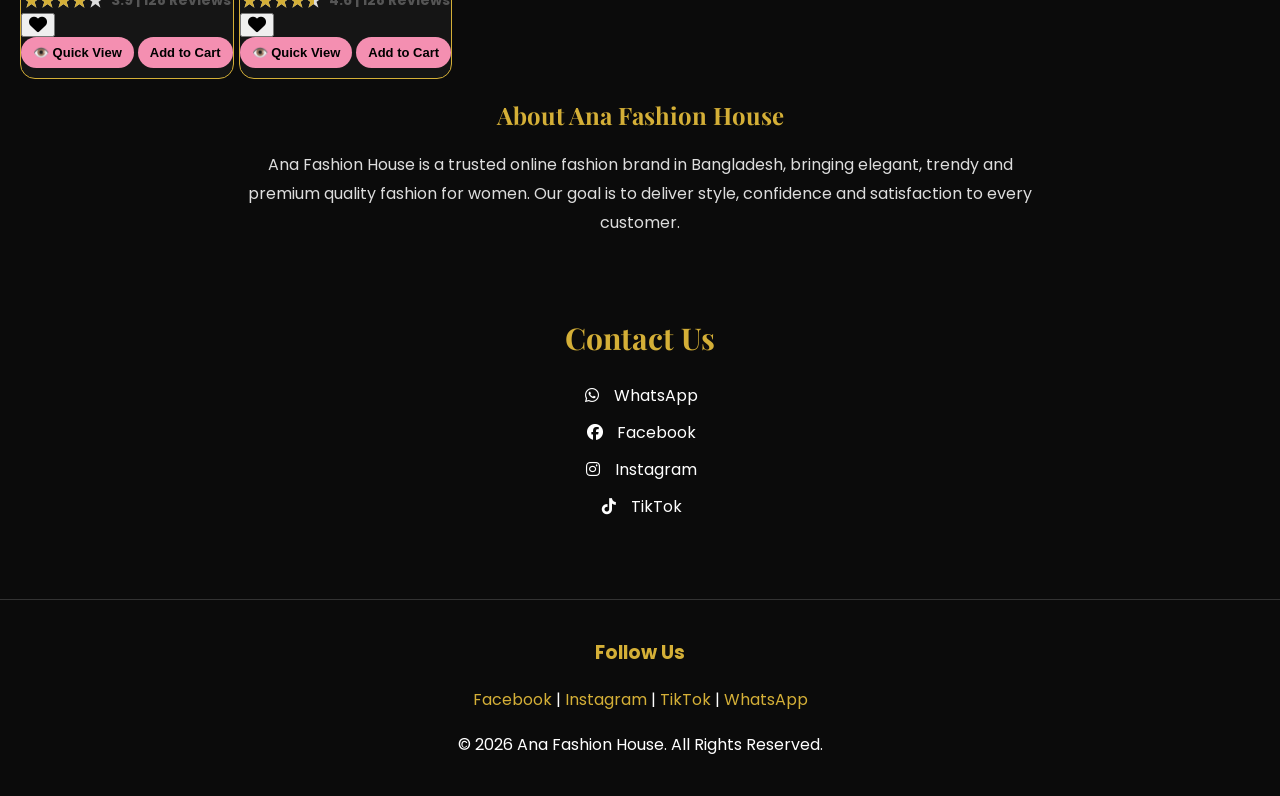
==== commit d79cc558: "Refactor index.html structure and content" ====
--- a/index.html
+++ b/index.html
@@ -267,12 +267,14 @@
 </footer>
 
 <!-- Shopping Cart Sidebar -->
-
 <div class="cart-sidebar" id="cart-sidebar">
 
     <div class="cart-header">
+
         <h2>Shopping Cart</h2>
+
         <span id="close-cart">&times;</span>
+
     </div>
 
     <div id="cart-items">
@@ -282,33 +284,128 @@
     </div>
 
     <div class="cart-footer">
-	<div class="customer-form">
-
-		<input
-			type="text"
-			id="customer-name"
-			placeholder="Your Name">
-
-		<input
-			type="tel"
-			id="customer-phone"
-			placeholder="Phone Number">
-
-		<textarea
-			id="customer-address"
-			placeholder="Delivery Address"></textarea>
-
-	</div>
-	<h3>Total: &#2547; <span id="cart-total">0</span></h3>
-
-	<button id="checkout-btn" class="checkout-btn">
-		<i class="fa-brands fa-whatsapp"></i>
-		Order on WhatsApp
-	</button>
+
+        <div class="customer-form">
+
+            <input
+                type="text"
+                id="customer-name"
+                placeholder="Your Name">
+
+            <input
+                type="tel"
+                id="customer-phone"
+                placeholder="Phone Number">
+
+            <textarea
+                id="customer-address"
+                placeholder="Delivery Address"></textarea>
+
+        </div>
+
+		<!-- Order Summary -->
+
+		<div class="order-summary">
+
+			<h3>
+				<i class="fa-solid fa-box-open"></i>
+				Order Summary
+			</h3>
+
+			<div class="summary-row">
+
+				<span>Subtotal</span>
+
+				<span>
+					<span class="currency"></span>
+					<span id="cart-subtotal">0</span>
+				</span>
+
+			</div>
+
+			<div class="summary-row">
+
+				<span>Delivery Charge</span>
+
+				<span>
+					<span class="currency"></span>
+					<span id="delivery-charge">120</span>
+				</span>
+
+			</div>
+			<div class="coupon-box">
+
+				<input
+					type="text"
+					id="coupon-code"
+					placeholder="Enter Coupon Code">
+
+				<button
+					id="apply-coupon">
+
+					Apply
+
+				</button>
+
+			</div>
+
+			<p id="coupon-message"></p>
+
+			<div class="summary-row">
+
+				<span>Discount</span>
+
+				<span>
+
+					<span class="currency"></span>
+
+					<span id="discount-amount">0</span>
+
+				</span>
+
+			</div>
+
+			<hr>
+
+			<div class="summary-row total-row">
+
+				<strong>Total</strong>
+
+				<strong>
+					<span class="currency"></span>
+					<span id="cart-total">120</span>
+				</strong>
+
+			</div>
+
+			<p class="delivery-info">
+
+				<i class="fa-solid fa-truck-fast"></i>
+
+				Delivery within 2-4 Days
+
+			</p>
+
+			<p class="secure-order">
+
+				<i class="fa-solid fa-shield-halved"></i>
+
+				Safe & Secure Order
+
+			</p>
+
+		</div>
+        <button id="checkout-btn" class="checkout-btn">
+
+            <i class="fa-brands fa-whatsapp"></i>
+
+            Order on WhatsApp
+
+        </button>
+
     </div>
 
 </div>
-
 
 <!-- Quick View Modal -->
 
--- a/style.css
+++ b/style.css
@@ -8,466 +8,92 @@
     background:#0B0B0B;
     color:white;
 }
-
 header{
-    text-align:center;
-    padding:20px 0;
-}
-header{
-    text-align:center;
-    padding:20px 0;
-
-    position:sticky;
-    top:0;
-    z-index:1000;
-
     background:#0B0B0B;
-}
+    padding:20px 30px;
+
+    display:flex;
+    justify-content:space-between;
+    align-items:flex-start;
+
+    max-width:1400px;
+    margin:auto;
+}
+.header-left{
+    display:flex;
+    align-items:center;
+    gap:20px;
+}
+
+.header-right{
+    display:flex;
+    flex-direction:column;
+    gap:15px;
+	margin-right:10px;
+}
+
 .logo{
     width:70px;
     height:auto;
-    display:block;
     margin:0 auto 15px;
+}
+
+.header-center{
+    text-align:left;
 }
 
 header h1{
     color:#D4AF37;
-    font-family:'Playfair Display',serif;
-}
+	margin-bottom:8px;
+  }
 
 header p{
     color:#F48FB1;
-}
-
+	margin-top: -15px;
+}
 nav{
-    position:sticky;
-    top:0;
-    z-index:1000;
-
-    margin-top:20px;
-    padding:12px;
-
-    background:#0B0B0B;
-    border-top:1px solid #222;
-    border-bottom:1px solid #222;
+    display:flex;
+    gap:30px;
 }
 
 nav a{
-    padding:8px 12px;
-    border-radius:20px;
+    color:#D4AF37; /* সোনালি */
+    text-decoration:none;
+    font-weight:500;
+    transition:.3s;
 }
 
 nav a:hover{
+    color:#FF6FAE; /* হালকা গোলাপি */
+}
+
+
+
+/* ==========================
+   Search Box
+========================== */
+
+.search-box input{
+
+    width:100%;
+    max-width:200px;
+    padding:8px 15px;
+    border:2px solid #D4AF37;
+	justify-content:flex-end;
+    border-radius:40px;
+	margin-right:230px;
     background:#151515;
-    color:#F48FB1;
-}
-
-.hero{
-    height:650px;
-    overflow:hidden;
-}
-
-.hero img{
-    width:100%;
-    height:100%;
-    object-fit:contain;
-}
-
-.features{
-    display:flex;
-    justify-content:center;
-    gap:20px;
-    padding:40px;
-    flex-wrap:wrap;
-}
-
-.card{
-    background:#151515;
-    padding:25px;
-    width:220px;
-    text-align:center;
-    border:1px solid #D4AF37;
-    border-radius:10px;
-}
-
-.products{
-    text-align:center;
-    padding:60px 20px;
-}
-
-.products h2{
-    color:#D4AF37;
-    margin-bottom:40px;
-    font-family:'Playfair Display',serif;
-}
-
-.product-grid{
-    display:flex;
-    justify-content:center;
-    gap:25px;
-    flex-wrap:wrap;
-}
-
-.product-card{
-    width:250px;
-    background:#151515;
-    border:1px solid #D4AF37;
-    border-radius:12px;
-    overflow:hidden;
-    text-align:center;
+    color:#fff;
+    font-size:16px;
+    outline:none;
     transition:.3s;
-    cursor:pointer;
-}
-
-.product-card:hover{
-    transform:translateY(-10px) scale(1.02);
-    box-shadow:0 10px 25px rgba(212,175,55,.35);
-}
-
-.product-card img{
-    width:100%;
-    height:320px;
-    object-fit:cover;
-    display:block;
-}
-
-.product-card h3{
-    color:white;
-    margin:15px 0 10px;
-}
-
-.product-card p{
-    color:#F48FB1;
-    font-weight:bold;
-    margin-bottom:20px;
-}
-
-.product-btn{
-    display:inline-block;
-    margin-bottom:20px;
-    padding:10px 20px;
-    background:#F48FB1;
-    color:#000;
-    text-decoration:none;
-    border-radius:25px;
-    font-weight:bold;
-}
-
-.product-btn:hover{
-    opacity:.9;
-}
-
-.about{
-    text-align:center;
-    padding:60px 20px;
-}
-
-.about h2{
-    color:#D4AF37;
-    font-family:'Playfair Display',serif;
-    margin-bottom:20px;
-}
-
-.about p{
-    max-width:800px;
-    margin:auto;
-    line-height:1.8;
-    color:#ddd;
-}
-
-.contact{
-    text-align:center;
-    padding:60px 20px;
-    background:#111;
-    border-top:1px solid #D4AF37;
-    border-bottom:1px solid #D4AF37;
-}
-
-.contact h2{
-    color:#D4AF37;
-    margin-bottom:25px;
-    font-size:30px;
-    font-family:'Playfair Display',serif;
-}
-
-.contact p{
-    margin:12px 0;
-    color:#ddd;
-}
-
-.contact strong{
-    color:#D4AF37;
-}
-
-.contact a{
-
-    color:#fff;
-
-    text-decoration:none;
-
-    transition:.3s;
-
-}
-
-.contact a:hover{
-
-    color:#D4AF37;
-
-}
-
-.contact i{
-
-    margin-right:8px;
-
-    width:20px;
-
-}
-
-footer{
-    text-align:center;
-    padding:30px 20px;
-    margin-top:40px;
-    border-top:1px solid #333;
-}
-
-footer h3{
-    color:#D4AF37;
-}
-
-footer a{
-    color:#D4AF37;
-    text-decoration:none;
-}
-
-footer a:hover{
-    color:#F48FB1;
-}
-
-footer p{
-    line-height:1.8;
-}
-
-@media (max-width:768px){
-
-    header{
-        padding:25px 15px;
-    }
-
-    .logo{
-        width:90px;
-    }
-
-    header h1{
-        font-size:28px;
-    }
-
-    header p{
-        font-size:14px;
-    }
-
-    nav{
-        display:flex;
-        flex-wrap:wrap;
-        justify-content:center;
-        gap:10px;
-        margin-top:15px;
-    }
-
-    nav a{
-        margin:0;
-        padding:8px 12px;
-        background:#151515;
-        border-radius:20px;
-    }
-	nav a i{
-    margin-right: 6px;
-	}
-
-    .hero{
-        height:220px;
-    }
-
-    .features{
-        flex-direction:column;
-        align-items:center;
-        padding:25px 15px;
-    }
-
-    .card{
-        width:90%;
-        max-width:320px;
-    }
-
-    .products{
-        padding:40px 15px;
-    }
-
-    .product-grid{
-        flex-direction:column;
-        align-items:center;
-    }
-
-    .product-card{
-        width:90%;
-        max-width:320px;
-    }
-
-    footer{
-        padding:20px 15px;
-    }
-}
-
-#backToTop{
-
-    position: fixed;
-
-    bottom: 25px;
-
-    right: 25px;
-
-    width: 55px;
-
-    height: 55px;
-
-    border: none;
-
-    border-radius: 50%;
-
-    background: #ff2d55;
-
-    color: #fff;
-
-    font-size: 22px;
-
-    cursor: pointer;
-
-    display: flex;
-
-    align-items: center;
-
-    justify-content: center;
-
-    box-shadow: 0 8px 20px rgba(0,0,0,.25);
-
-    opacity: 0;
-
-    visibility: hidden;
-
-    transform: translateY(20px);
-
-    transition: .3s;
-
-    z-index: 9999;
-
-}
-
-#backToTop.show{
-
-    opacity: 1;
-
-    visibility: visible;
-
-    transform: translateY(0);
-
-}
-
-#backToTop:hover{
-
-    background: #000;
-
-    transform: scale(1.08);
-
-}
-
-
-.floating-whatsapp{
-    position:fixed;
-    bottom:20px;
-    left:20px;
-
-    width:60px;
-    height:60px;
-
-    background:#25D366;
-    color:white;
-
-    border-radius:50%;
-
-    display:flex;
-    align-items:center;
-    justify-content:center;
-
-    text-decoration:none;
-    font-size:32px;
-
-    box-shadow:0 4px 12px rgba(0,0,0,.3);
-
-    z-index:999;
-    transition:.3s;
-}
-
-.floating-whatsapp:hover{
-    transform:scale(1.1);
-}
-/* ===========================
-   V15 Premium Product Design
-=========================== */
-
-.product-grid{
-    display:grid;
-    grid-template-columns:repeat(auto-fit,minmax(250px,1fr));
-    gap:30px;
-    margin-top:40px;
-}
-
-.product-card{
-    background:#151515;
-    border:1px solid #D4AF37;
-    border-radius:15px;
-    overflow:hidden;
-    transition:.35s ease;
-    text-align:center;
-}
-
-.product-card:hover{
-    transform:translateY(-8px);
-    box-shadow:0 10px 25px rgba(212,175,55,.35);
-}
-
-.product-card img{
-    width:100%;
-    height:320px;
-    object-fit:cover;
-}
-
-.product-card h3{
-    margin:15px 10px 8px;
-    color:#fff;
-    font-size:20px;
-}
-
-.product-card p{
-    color:#F48FB1;
-    font-size:18px;
-    font-weight:bold;
-    margin-bottom:18px;
-}
-
-.product-btn{
-    background:#D4AF37;
-    color:#000;
-    border:none;
-    padding:12px 24px;
-    border-radius:30px;
-    font-weight:bold;
-    cursor:pointer;
-    margin-bottom:20px;
-    transition:.3s;
-}
-
-.product-btn:hover{
-    background:#F48FB1;
-    transform:scale(1.05);
+
+}
+
+.search-box input:focus{
+
+    box-shadow:0 0 15px rgba(212,175,55,.35);
+
 }
 
 /* ===========================
@@ -475,17 +101,20 @@
 =========================== */
 
 .cart-box{
-    position:fixed;
-    top:25px;
-    right:25px;
+    position: static;
+    display:flex;
+    align-items:center;
+    justify-content:center;
+    gap:8px;
+	top: 70px;
+	margin-right: 30px;
+    padding:10px 18px;
     background:#D4AF37;
     color:#000;
-    padding:12px 20px;
     border-radius:30px;
-    font-weight:bold;
+    font-weight:600;
     cursor:pointer;
-    z-index:999;
-    box-shadow:0 8px 20px rgba(0,0,0,.25);
+    transition:.3s;
 }
 
 #cart-count{
@@ -516,291 +145,9 @@
 
 }
 
-/* ==========================
-   Shopping Cart Sidebar
-========================== */
-
-.cart-sidebar{
-
-    position:fixed;
-
-    top:0;
-
-    right:-420px;
-
-    width:380px;
-
-    height:100vh;
-
-    background:#111;
-
-    transition:.35s;
-
-    z-index:1000;
-
-    box-shadow:-5px 0 20px rgba(0,0,0,.4);
-
-    display:flex;
-
-    flex-direction:column;
-
-}
-
-.cart-sidebar.active{
-
-    right:0;
-
-}
-
-.cart-header{
-
-    display:flex;
-
-    justify-content:space-between;
-
-    align-items:center;
-
-    padding:20px;
-
-    border-bottom:1px solid #333;
-
-}
-
-.cart-header h2{
-
-    color:#D4AF37;
-
-}
-
-#close-cart{
-
-    font-size:30px;
-
-    cursor:pointer;
-
-}
-
-#cart-items{
-
-    flex:1;
-
-    overflow:auto;
-
-    padding:20px;
-
-}
-
-.empty-cart{
-
-    color:#aaa;
-
-    text-align:center;
-
-}
-
-.cart-footer{
-
-    padding:20px;
-
-    border-top:1px solid #333;
-
-}
-
-.checkout-btn{
-
-    width:100%;
-
-    padding:14px;
-
-    border:none;
-
-    border-radius:30px;
-
-    background:#D4AF37;
-
-    color:#000;
-
-    font-weight:bold;
-
-    cursor:pointer;
-
-    margin-top:15px;
-
-}
-
-.checkout-btn:hover{
-
-    background:#F48FB1;
-
-}
-
-@media(max-width:768px){
-
-.cart-sidebar{
-
-width:100%;
-
-}
-
-}
-
-.cart-item{
-
-    border-bottom:1px solid #333;
-
-    padding:15px 0;
-
-}
-
-.cart-item h4{
-
-    margin:0;
-
-    color:#fff;
-
-}
-
-.cart-item p{
-
-    color:#F48FB1;
-
-}
-
-.cart-item button{
-
-    background:#F48FB1;
-
-    color:#000;
-
-    border:none;
-
-    padding:8px 14px;
-
-    border-radius:20px;
-
-    cursor:pointer;
-
-}
-.cart-item{
-
-    display:flex;
-
-    gap:15px;
-
-    padding:15px 0;
-
-    border-bottom:1px solid #333;
-
-}
-
-.cart-item img{
-
-    width:80px;
-
-    height:80px;
-
-    object-fit:cover;
-
-    border-radius:10px;
-
-}
-
-.cart-info{
-
-    flex:1;
-
-}
-
-.qty-box{
-
-    display:flex;
-
-    align-items:center;
-
-    gap:10px;
-
-    margin:10px 0;
-
-}
-
-.qty-box button{
-
-    width:30px;
-
-    height:30px;
-
-    border:none;
-
-    border-radius:50%;
-
-    background:#D4AF37;
-
-    cursor:pointer;
-
-    font-weight:bold;
-
-}
-
-.remove-btn{
-
-    background:#F48FB1;
-
-    border:none;
-
-    color:#000;
-
-    padding:8px 15px;
-
-    border-radius:20px;
-
-    cursor:pointer;
-
-}
-
-/* ==========================
-   Search Box
-========================== */
-
-.search-box{
-
-    text-align:center;
-
-    margin:30px 0;
-
-}
-
-.search-box input{
-
-    width:100%;
-    max-width:450px;
-
-    padding:14px 20px;
-
-    border:2px solid #D4AF37;
-
-    border-radius:40px;
-
-    background:#151515;
-
-    color:#fff;
-
-    font-size:16px;
-
-    outline:none;
-
-    transition:.3s;
-
-}
-
-.search-box input:focus{
-
-    box-shadow:0 0 15px rgba(212,175,55,.35);
-
-}
-
 .filter-buttons {
     display: flex;
-    justify-content: center;
+    justify-content: flex-end;
     flex-wrap: wrap;
     gap: 12px;
     margin: 30px 0;
@@ -810,183 +157,552 @@
     padding: 10px 22px;
     border: none;
     border-radius: 30px;
+	margin-top:-20px;
+	margin-bottom:-20px;
     background: #222;
     color: #fff;
     cursor: pointer;
     transition: .3s;
 }
 
-.filter-btn:hover,
 .filter-btn.active {
     background: #D4AF37;
     color: #000;
 }
 
+.hero{
+    width:100%;
+    margin:30px 0;
+}
+
+.hero img{
+    width:100%;
+	margin:-15px;
+    height:auto;
+    display:block;
+    border-radius:18px;
+
+}
+
+.shop-controls{
+    display: flex;
+    flex-direction: column;
+    align-items: center;
+    gap: 5px;
+	margin-right:180px;
+	margin-top: 60px;
+}
+
+
 /* ==========================
    Wishlist
 ========================== */
 
-.wishlist-btn{
-
+
+.wishlist-page-btn{
+    position: static;
+    display:flex;
+    align-items:center;
+    justify-content:center;
+	margin-top: 10px;
+	margin-right: 30px;
+    width:45px;
+    height:45px;
+    border-radius:50%;
+    background:#E91E63;
+    color:#fff;
+    text-decoration:none;
+    transition:.3s;
+
+}
+
+.wishlist-btn:hover{
+    background:#E91E63;
+    color:#fff;
+}
+
+.features{
+    display:flex;
+    justify-content:center;
+    gap:20px;
+    flex-wrap:wrap;
+    margin:40px 0;
+}
+
+.card{
+    background:#black;
+    width:200px;
+	margin: -5px;
+    text-align:center;
+	color:white;
+    border:2px solid #D4AF37;
+    border-radius:20px;
+}
+
+
+.about{
+    text-align:center;
+}
+
+.about h2{
+    color:#D4AF37;
+    font-family:'Playfair Display',serif;
+    margin-bottom:20px;
+}
+
+.about p{
+    max-width:800px;
+    margin:auto;
+    line-height:1.8;
+    color:#ddd;
+}
+
+.contact{
+    max-width:900px;
+    margin:80px auto;
+    text-align:center;
+}
+
+.contact h2{
+    color:#D4AF37;
+    margin-bottom:25px;
+    font-size:30px;
+    font-family:'Playfair Display',serif;
+}
+
+.contact p{
+    margin:12px 0;
+    color:#ddd;
+}
+
+.contact strong{
+    color:#D4AF37;
+}
+
+.contact a{
+    color:#fff;
+    text-decoration:none;
+    transition:.3s;
+
+}
+
+.contact a:hover{
+    color:#D4AF37;
+}
+
+.contact i{
+    margin-right:8px;
+    width:20px;
+}
+
+
+@media (max-width:768px){
+	
+    header{
+        padding:25px 15px;
+		fle-direction: column;
+		text-align: center;
+    }
+
+    .logo{
+        width:90px;
+    }
+
+    header h1{
+        font-size:28px;
+    }
+
+    header p{
+        font-size:14px;
+    }
+
+    nav{
+        display:flex;
+        flex-wrap:wrap;
+        justify-content:center;
+        gap:10px;
+        margin-top:15px;
+    }
+
+    nav a{
+        margin:0;
+        padding:8px 12px;
+        background:#151515;
+        border-radius:20px;
+    }
+	nav a i{
+    margin-right: 6px;
+	}
+
+    .hero{
+        height:220px;
+    }
+
+    .features{
+        flex-direction:column;
+        align-items:center;
+        padding:25px 15px;
+    }
+
+    .card{
+        width:90%;
+        max-width:320px;
+    }
+
+    .products{
+        padding:40px 15px;
+    }
+
+    .product-grid{
+        flex-direction:column;
+        align-items:center;
+    }
+
+    .product-card{
+        width:90%;
+        max-width:320px;
+    }
+
+    footer{
+        padding:20px 15px;
+    }
+}
+
+#backToTop{
+    position: fixed;
+    bottom: 25px;
+    right: 25px;
+    width: 55px;
+    height: 55px;
+    border: none;
+    border-radius: 50%;
+    background: #ff2d55;
+    color: #fff;
+    font-size: 22px;
+    cursor: pointer;
+    display: flex;
+    align-items: center;
+    justify-content: center;
+    box-shadow: 0 8px 20px rgba(0,0,0,.25);
+    opacity: 0;
+    visibility: hidden;
+    transform: translateY(20px);
+    transition: .3s;
+    z-index: 9999;
+}
+
+#backToTop.show{
+    opacity: 1;
+    visibility: visible;
+    transform: translateY(0);
+}
+
+#backToTop:hover{
+    background: #000;
+    transform: scale(1.08);
+}
+
+
+.floating-whatsapp{
+    position:fixed;
+    bottom:20px;
+    left:20px;
+    width:60px;
+    height:60px;
+    background:#25D366;
+    color:white;
+    border-radius:50%;
+    display:flex;
+    align-items:center;
+    justify-content:center;
+    text-decoration:none;
+    font-size:32px;
+    box-shadow:0 4px 12px rgba(0,0,0,.3);
+    z-index:999;
+    transition:.3s;
+}
+
+.floating-whatsapp:hover{
+    transform:scale(1.1);
+}
+/* ===========================
+   V15 Premium Product Design
+=========================== */
+
+.products{
+    text-align:center;
+}
+
+.product-grid{
+    display:flex;
+	flex-wrap: wrap;
+    gap:5px;
+    margin-top:40px;
+}
+
+.product-card{
+    background:#151515;
+    border:1px solid #D4AF37;
+    border-radius:15px;
+    overflow:hidden;
+    transition:.35s ease;
+    text-align:center;    
+
+}
+
+.product-card:hover{
+    transform:translateY(-8px);
+    box-shadow:0 10px 25px rgba(212,175,55,.35);
+}
+
+.product-card img{
     width:100%;
-
+    height:190px;
+    object-fit:cover;
+	display:block;
+}
+
+.product-card h3{
+    margin:5px 10px -10px;
+    color:#fff;
+    font-size:18px;
+}
+
+.product-card p{
+    color:#F48FB1;
+    font-size:14px;
+    font-weight:bold;
+    margin-bottom:2px;
+}
+
+.product-btn{
+    background:#F48FB1;
+    color:#000;
+	margin-bottom:5px;
+    border:none;
+    padding:8px 12px;
+	font-size: 13px;
+    border-radius:30px;
+    font-weight:bold;
+	text-decoration:none;
+    font-weight:bold;
+    cursor:pointer;
+    display:inline-block;
     margin-bottom:10px;
-
-    padding:10px;
-
+    transition:.3s;
+}
+
+.product-btn:hover{
+    background:#F48FB1;
+    transform:scale(1.05);
+	 opacity:.9;
+}
+
+
+
+/* ==========================
+   Shopping Cart Sidebar
+========================== */
+
+.cart-sidebar{
+    position:fixed;
+    top:0;
+    right:-420px;
+    width:380px;
+    height:100vh;
+    background:#111;
+    transition:.35s;
+    z-index:1000;
+    box-shadow:-5px 0 20px rgba(0,0,0,.4);
+    display:flex;
+    flex-direction:column;
+
+}
+
+.cart-sidebar.active{
+    right:0;
+}
+
+.cart-header{
+    display:flex;
+    justify-content:space-between;
+    align-items:center;
+    padding:20px;
+    border-bottom:1px solid #333;
+}
+
+.cart-header h2{
+    color:#D4AF37;
+}
+
+#close-cart{
+    font-size:30px;
+    cursor:pointer;
+}
+
+#cart-items{
+    flex:1;
+    overflow:auto;
+    padding:20px;
+}
+
+.empty-cart{
+    color:#aaa;
+    text-align:center;
+}
+
+.cart-footer{
+    padding:20px;
+    border-top:1px solid #333;
+}
+
+.checkout-btn{
+    width:100%;
+    padding:14px;
     border:none;
-
-    border-radius:8px;
-
-    background:#fff;
-
-    color:#E91E63;
-
+    border-radius:30px;
+    background:#D4AF37;
+    color:#000;
+    font-weight:bold;
     cursor:pointer;
-
-    font-size:18px;
-
-    transition:.3s;
-
-}
-
-.wishlist-btn:hover{
-
-    background:#E91E63;
-
+    margin-top:15px;
+}
+
+.checkout-btn:hover{
+
+    background:#F48FB1;
+
+}
+
+@media(max-width:768px){
+
+.cart-sidebar{
+
+width:100%;
+
+}
+
+}
+
+.cart-item{
+    border-bottom:1px solid #333;
+    padding:15px 0;
+}
+
+.cart-item h4{
+    margin:0;
     color:#fff;
-
-}
+}
+
+.cart-item p{
+    color:#F48FB1;
+}
+
+.cart-item button{
+    background:#F48FB1;
+    color:#000;
+    border:none;
+    padding:8px 14px;
+    border-radius:20px;
+    cursor:pointer;
+}
+.cart-item{
+    display:flex;
+    gap:15px;
+    padding:15px 0;
+    border-bottom:1px solid #333;
+}
+
+.cart-item img{
+    width:80px;
+    height:80px;
+    object-fit:cover;
+    border-radius:10px;
+}
+
+.cart-info{
+    flex:1;
+}
+
+.qty-box{
+    display:flex;
+    align-items:center;
+    gap:10px;
+    margin:10px 0;
+}
+
+.qty-box button{
+    width:30px;
+    height:30px;
+    border:none;
+    border-radius:50%;
+    background:#D4AF37;
+    cursor:pointer;
+    font-weight:bold;
+}
+
+.remove-btn{
+    background:#F48FB1;
+    border:none;
+    color:#000;
+    padding:8px 15px;
+    border-radius:20px;
+    cursor:pointer;
+}
+
 
 /* ==========================
    Toast Notification
 ========================== */
 
 #toast{
-
     position:fixed;
-
     bottom:25px;
-
     left:50%;
-
     transform:translateX(-50%);
-
     background:#111;
-
     color:#fff;
-
     padding:14px 22px;
-
     border-radius:10px;
-
     box-shadow:0 5px 20px rgba(0,0,0,.3);
-
     opacity:0;
-
     visibility:hidden;
-
     transition:.3s;
-
     z-index:9999;
-
 }
 
 #toast.show{
-
     opacity:1;
-
     visibility:visible;
-
 }
 
 #toast i{
-
     color:#28a745;
-
     margin-right:8px;
-
 }
 
 .product-image{
-
     position:relative;
-
 }
 
 .product-image img{
-
     width:100%;
-
     display:block;
-
-}
-
-.wishlist-btn{
-
-    position:absolute;
-
-    top:10px;
-
-    right:10px;
-
-    width:40px;
-
-    height:40px;
-
-    border:none;
-
-    border-radius:50%;
-
-    background:#fff;
-
-    color:#888;
-
-    cursor:pointer;
-
-    transition:.3s;
-
-    box-shadow:0 4px 10px rgba(0,0,0,.15);
-
-}
-
-.wishlist-btn:hover{
-
-    transform:scale(1.1);
-
-}
-
-
-.wishlist-btn.active{
-
-    background: #ff2d55;
+}
+
+
+.checkout-btn{
+    width: 100%;
+    padding: 14px;
+    margin-top: 15px;
+    border: none;
+    border-radius: 10px;
+    background: #25D366;
     color: #fff;
-}
-
-.checkout-btn{
-
-    width: 100%;
-
-    padding: 14px;
-
-    margin-top: 15px;
-
-    border: none;
-
-    border-radius: 10px;
-
-    background: #25D366;
-
-    color: #fff;
-
     font-size: 16px;
-
     font-weight: 600;
-
     cursor: pointer;
-
     transition: .3s;
-
 }
 
 .checkout-btn:hover{
@@ -999,21 +715,13 @@
 ========================= */
 
 .quick-view-modal{
-
     position: fixed;
-
     inset: 0;
-
     background: rgba(0,0,0,.7);
-
     display: none;
-
     justify-content: center;
-
     align-items: center;
-
     z-index: 99999;
-
 }
 
 .quick-view-modal.active{
@@ -1023,79 +731,125 @@
 }
 
 .quick-view-content{
-
-    width: 90%;
-
-    max-width: 450px;
-	
+    width: min(90vw, 520px);
+    max-height: 90vh;
     background: #fff;
-
     border-radius: 16px;
-
     padding: 20px;
-
     text-align: center;
-
     position: relative;
-
     animation: popup .3s ease;
-
 	color: #222;
-	
+    overflow-y: auto;
 }
 
 .quick-view-content img{
-
-    width: 100%;
-
-    border-radius: 12px;
-
+	display: block;
+    width: auto;
+    max-width: 100%;
+    max-height: 320px;
+    margin: -12px auto 15px;
+    object-fit: contain;
+	border-radius: 12px;
     margin-bottom: 15px;
-
     transition: .3s;
-
 }
 
 .quick-view-content img:hover{
-
     transform: scale(1.05);
-
 }
 
 .quick-view-content h2{
-
-    margin-bottom: 10px;
-
+    margin-bottom: 1px;
+	margin-top: -30px;
     color: #111;
-
 }
 
 .quick-view-content p{
-
-    margin: 8px 0;
+    margin: 3px 0;
 	color: #444;
 }
 
 #close-modal{
-
     position: absolute;
-
     top: 12px;
-
     right: 18px;
-
     font-size: 30px;
-
     cursor: pointer;
-
     color: #555;
-
 }
 
 #close-modal:hover{
-
     color: #ff2d55;
-
+}
+
+/* ==========================
+   Related Products Slider
+========================== */
+
+.related-products{
+    margin-top:25px;
+}
+
+.related-products h3{
+    color:#D4AF37;
+    font-size:18px;
+    margin-bottom:15px;
+    text-align:left;
+}
+
+.related-slider{
+    display:flex;
+    gap:15px;
+    overflow-x:auto;
+    scroll-behavior:smooth;
+    padding-bottom:10px;
+}
+
+.related-slider::-webkit-scrollbar{
+    height:6px;
+}
+
+.related-slider::-webkit-scrollbar-thumb{
+    background:#D4AF37;
+    border-radius:10px;
+}
+
+.related-card{
+    min-width:140px;
+    max-width:140px;
+    background:#fff;
+    border-radius:12px;
+    overflow:hidden;
+    flex-shrink:0;
+    cursor:pointer;
+    transition:.3s;
+    border:1px solid #ddd;
+}
+
+.related-card:hover{
+    transform:translateY(-5px);
+}
+
+.related-card img{
+    width:100%;
+    height:150px;
+    object-fit:cover;
+}
+
+.related-card h4{
+    font-size:14px;
+    margin:8px;
+    color:#222;
+    white-space:nowrap;
+    overflow:hidden;
+    text-overflow:ellipsis;
+}
+
+.related-card p{
+    color:#E91E63;
+    font-weight:bold;
+    margin:0 8px 10px;
 }
 
 @keyframes popup{
@@ -1118,94 +872,234 @@
 
 }
 
-.wishlist-page h2{
+.
+
+.back-btn{
+    display: inline-block;
+    margin: 20px auto;
+    padding: 12px 20px;
+    background: #FFD700;
+    color: #111 !important;
+    border-radius: 8px;
+    text-decoration: none;
+    font-weight: bold;
+    transition: .3s;
+}
+
+.back-btn:hover{
+    background: #ffcc00;
+}
+
+.wishlist-page{
     text-align: center;
-    margin: 40px 0;
-    color: #FFD700;
-}
-
-.back-btn{
-
-    display: inline-block;
-
-    margin: 20px auto;
-
-    padding: 12px 20px;
-
-    background: #FFD700;
-
-    color: #111 !important;
-
-    border-radius: 8px;
-
-    text-decoration: none;
-
-    font-weight: bold;
-
-    transition: .3s;
-
-}
-
-.back-btn:hover{
-
-    background: #ffcc00;
-
-}
-
-.wishlist-page{
-
+}
+.wishlist-btn{
+    display:flex;
+    justify-content:center;
+    align-items:center;
+    font-size:18px;
+}
+
+.wishlist-page-btn:hover{
+    transform: scale(1.1);
+}
+.rating{
+    display: flex;
+    justify-content: center;
+    align-items: center;
+    gap: 8px;
+    flex-wrap: wrap;
     text-align: center;
-
-}
-.wishlist-btn{
-
-    display:flex;
-
+    margin:12px 0;
+}
+
+.stars{
+    position:relative;
+    display:inline-block;
+    color:#ddd;
+    font-size:18px;
+    line-height:1;
+}
+
+.stars-fill{
+    position:absolute;
+    left:0;
+    top:0;
+    width:0;
+    overflow:hidden;
+    white-space:nowrap;
+    color:#D4AF37;
+}
+
+.rating-text{
+    font-size:14px;
+    color:#555;
+}
+
+#modal-rating{
+    margin:10px 0;
+}
+
+.reviews{
+    color:#888;
+    font-size:14px;
+    margin-left:6px;
+}
+
+.sale-badge{
+    position:absolute;
+    display:block !important;
+    visibility:visible !important;
+    opacity:1 !important;
+    z-index:999;
+    padding:5px 5px;
+    border-radius:30px;
+    background:linear-gradient(135deg,#ff3b30,#ff7a00);
+    color:#fff;
+    font-size:13px;
+    font-weight:700;
+    box-shadow:0 6px 15px rgba(0,0,0,.25);
+}
+
+
+.price{
+    margin:8px 0;
+}
+
+.old-price{
+    color:#888;
+    text-decoration:line-through;
+    margin-right:10px;
+    font-size:13px;
+}
+
+.new-price{
+    color:#D4AF37;
+    font-size:15px;
+    font-weight:bold;
+}
+.discount-badge{
+    display:inline-block;
+    background:#ff3b30;
+    color:#fff;
+    padding:8px 15px;
+    border-radius:30px;
+    font-weight:bold;
+    margin:5px 0;
+    opacity: 1 !important;
+    visibility: visible !important;
+    transform: none !important;
+}
+
+/* ==========================
+   Product Image Thumbnails
+========================== */
+
+.image-thumbnails{
+    display:flex;
     justify-content:center;
-
-    align-items:center;
-
-    font-size:18px;
-
-}
-.wishlist-page-btn{
-
-    position: fixed;
-
-    top: 85px;
-
-    right: 25px;
-
-    width: 50px;
-
-    height: 50px;
-
-    background: #ff2d55;
-
-    color: #fff;
-
-    border-radius: 50%;
-
-    display: flex;
-
-    justify-content: center;
-
-    align-items: center;
-
-    text-decoration: none;
-
-    font-size: 22px;
-
-    box-shadow: 0 8px 20px rgba(0,0,0,.25);
-
-    z-index: 999;
-
-    transition: .3s;
-
-}
-
-.wishlist-page-btn:hover{
-
-    transform: scale(1.1);
-
-}
+    gap:10px;
+    margin:10px 0 18px;
+    overflow-x:auto;
+    padding:4px;
+}
+
+.image-thumbnail{
+    width:65px;
+    height:65px;
+    object-fit:cover;
+    border-radius:8px;
+    border:2px solid transparent;
+    cursor:pointer;
+    transition:.3s;
+    flex-shrink:0;
+}
+
+.image-thumbnail:hover{
+    transform:scale(1.05);
+}
+
+.image-thumbnail.active{
+    border-color:#D4AF37;
+    box-shadow:0 0 8px rgba(212,175,55,.4);
+}
+/* ==========================
+   Product Image Zoom
+========================== */
+
+#modal-image{
+    cursor: zoom-in;
+    transition: transform .25s ease;
+    transform-origin: center center;
+    touch-action: none;
+    user-select: none;
+}
+
+/* Desktop Zoom */
+#modal-image.zoomed{
+    cursor: zoom-out;
+    transform: scale(1.7);
+}
+
+/* Mobile */
+@media (max-width: 600px){
+
+    #modal-image.zoomed{
+        transform: scale(1.5);
+    }
+
+}
+#modal-stock{
+    color:#28a745;
+    font-weight:bold;
+    margin-top:12px;
+}
+
+.container{
+    width:100%;
+    max-width:1320px;
+    margin:0 auto;
+    padding:0 20px;
+    box-sizing:border-box;
+}
+
+.page-wrapper{
+    width:100%;
+    max-width:1320px;
+    margin:0 auto;
+    padding:0 20px;
+    box-sizing:border-box;
+}
+section{
+    width:100%;
+}section{
+    width:100%;
+}
+
+footer{
+    text-align:center;
+    padding:30px 20px;
+    margin-top:40px;
+    border-top:1px solid #333;
+}
+
+footer h3{
+    color:#D4AF37;
+}
+
+footer a{
+    color:#D4AF37;
+    text-decoration:none;
+}
+
+footer a:hover{
+    color:#F48FB1;
+}
+
+footer p{
+    line-height:1.8;
+}
+
+footer{
+        padding:20px 15px;
+    }
